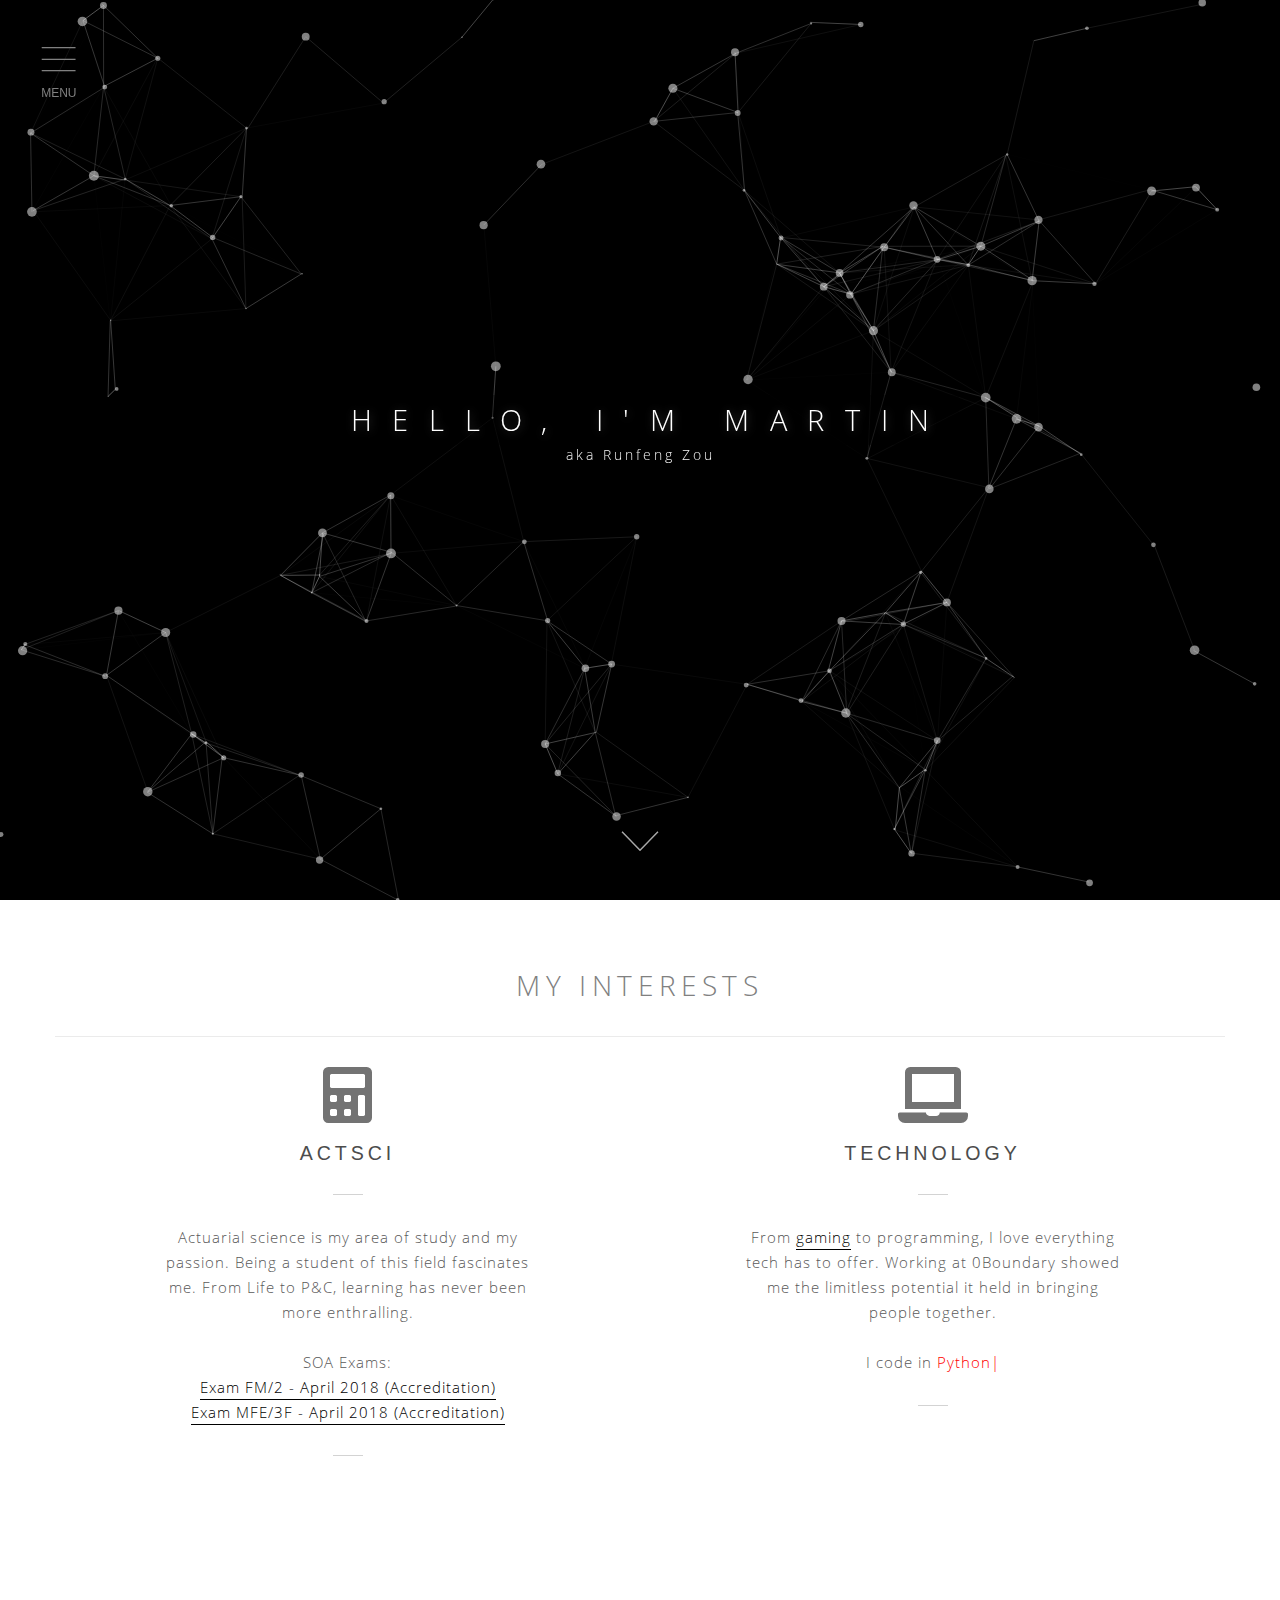
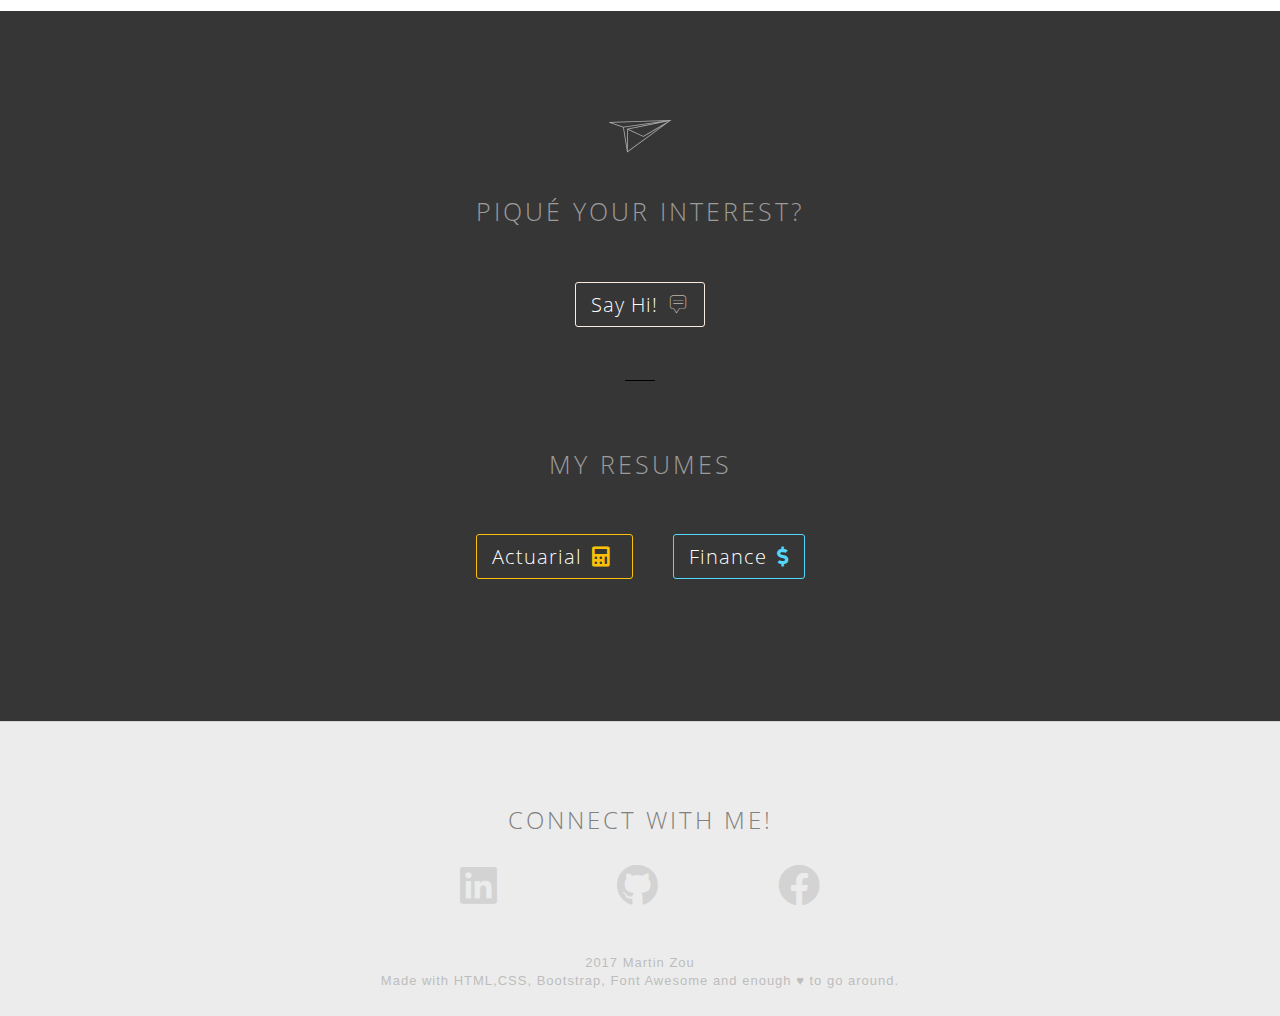
==== index.html @ fcfbfa36 "removed audio" ====
<!DOCTYPE html>
<html lang="en" class=" js rgba backgroundsize cssanimations cssgradients csstransforms fontface">
  <!--<![endif]-->
  <head>
    <meta http-equiv="Content-Type" content="text/html; charset=UTF-8">
    <title>Martin Zou</title>

    <meta charset="utf-8">
    <meta http-equiv="X-UA-Compatible" content="IE=edge">
    <meta name="viewport" content="width=device-width, initial-scale=1">
    <meta name="description" content="Welcome to Martin Zou's portfolio website. I'm a Math/Business student with a passion for ActSci and UX deisgn">
    <meta name="keywords" content="rfzou, martin, zou, run, feng, runfeng, martin zou,actuary,accounting,finance,actuarial,student">

    <link rel="apple-touch-icon" sizes="76x76" href="apple-touch-icon.png">
    <link rel="icon" type="image/png" sizes="32x32" href="favicon-32x32.png">
    <link rel="icon" type="image/png" sizes="16x16" href="favicon-16x16.png">
    <link rel="manifest" href="site.webmanifest">
    <link rel="mask-icon" href="safari-pinned-tab.svg" color="#5bbad5">
    <meta name="msapplication-TileColor" content="#da532c">
    <meta name="theme-color" content="#ffffff">


    <link href="https://use.fontawesome.com/releases/v5.0.8/css/all.css" rel="stylesheet">
    <link rel="stylesheet" href="./css/bootstrap.min.css">
    <link rel="stylesheet" href="./css/animate.min.css">
    <link rel="stylesheet" href="css/main.min.css">
    <link rel="stylesheet" href="css/home.css">
    <link rel="stylesheet" href="css/overrides.css">
    <link rel="stylesheet" href="css/nojs.css">

    <script src="./js/jquery.min.js"></script>
    <script src="./js/viewportchecker.js"></script>
    <script src="./js/typed.min.js"></script>
    <script src="./js/pushy.min.js"></script>
    <script src="./js/modernizr.js"></script>
    <script src="./js/main.js"></script>
    <script src="./js/particles.js"></script>

</head><style>

canvas {
  display: block;
  vertical-align: bottom;
}

.logos1 {
  max-width:20%;
  max-height:95px;
  width: auto;
  height: auto;
  padding-right: 5%;
}

.logos2 {
  max-width:23%;
  max-height:75px;
  width: auto;
  height: auto;
    padding-right: 5%;
}
.logos3{
  max-width:20%;
  max-height:50px;
  width: auto;
  height: auto;
    padding-right: 5%;
}
.logos4 {
  max-width:20%;
  width: auto;
  height: auto;
  padding-right: 5%;
}
.logos5 {
  max-width:12%;
  width: auto;
  height: auto;
}
.logos6 {
  max-width:16%;
  width: auto;
  height: auto;
}

#particles-js {
  position: absolute;
  width: 100%;
  height: 100%;
  background-color: black;
  background-image: url("");
  background-repeat: no-repeat;
  background-size: cover;
  background-position: 50% 50%;
}

    </style>
    <body class="">
    <div id="particles-js"></div>
    <section class="navigation">
        <a id="navicon" class="animated fadeInLeft closed menu-btn"></a>

        <div id="" class="nav pushy pushy-left">
            <ul>
                <li>
                    <a class="introduction" href="#">
                        <i class="fa fa-angle-up"></i>Home
                    </a>
                </li>

                <li>
                    <a class="interests" href="#">
                        <i class="fa fa-user"></i>About me
                    </a>
                </li>

                <li>
                    <a class="contact" href="#">
                        <i class="fa fa-paper-plane"></i>Contact
                    </a>
                </li>
            </ul>
            </ul>
        </div>
    </section>

<div class="site-overlay"></div>


  <section id="introduction" class="bw">


  <div class="brand">

    <h1 class="animated fadeInUp">Hello, I'm Martin </h1>
    <h2spec class="animated fadeInUp" text-transform="lowercase">aka Runfeng Zou </h2spec>
  </div>

  <div class="chevron animated fadeInUp">
    <i class="flaticon-bottom4 down"></i>
  </div>
</section>


<section id="interests">
  <div class="container">

    <h1 class="tabloid">My Interests</h1>

    <div class="row">
      <div class="column col-md-6 concealed visible animated fadeInUp">
        <div class="flaticon">
          <i class="fas fa-calculator"></i>
        </div>

        <h3>ActSci</h3>

        <div class="dash"></div>

        <p>
            Actuarial science is my area of study and my passion. Being a student of this field fascinates me. From Life to P&C, learning has never been more enthralling. <br/><br/>
            SOA Exams: <br/>
            <a href="https://uwaterloo.ca/statistics-and-actuarial-science/current-undergraduate-students/canadian-institute-actuaries-cia-accreditation" target="_blank">Exam FM/2 - April 2018 (Accreditation)</a> <br/>
            <a href="https://uwaterloo.ca/statistics-and-actuarial-science/current-undergraduate-students/canadian-institute-actuaries-cia-accreditation" target="_blank">Exam MFE/3F - April 2018 (Accreditation)</a>
        </p>

        <div class="dash"></div>
      </div>


      <div class="column col-md-6 concealed visible animated fadeInUp">
        <div class="flaticon">
          <i class="fas fa-laptop"></i>
        </div>

        <h3>Technology</h3>

        <div class="dash"></div>

        <p>
            From <a href="http://na.op.gg/summoner/userName=lande" target="_blank">gaming</a> to programming, I love everything tech has to offer. Working at 0Boundary showed me the limitless potential it held in bringing people together.<br/><br/>
            I code in <font color="red"><span class="element"></span></font>
        </p>

        <div class="dash"></div>
      </div>
    </div>

  </div>
</section>


<section id="contact">
  <div class="container">
    <div class="paperplane concealed visible bounceInDown"><i class="flaticon-paper41"></i></div>

    <h1>Piqué your interest<div>?</div></h1>
    <p></p>

    <a class="contact" style="color: white; border: 1px solid #F9EBE0" href="mailto:martinrfzou@gmail.com">
      Say Hi!<i class="flaticon-speech39" style="color:#F9EBE0"></i>
    </a>
  </div>
  <br><br>
       <div class="dash animated fadeIn"></div>
       <br><br>
     <div>

          <h1>My Resumes</h1>
          <p></p>
            <a class="contact" style="color: white; border: 1px solid #FFC107" href="./resumes/ResumeA%20-%20Martin%20Zou.pdf"  target="_blank">
              Actuarial<i class="fas fa-calculator" style="color:#FFC107" aria-hidden="true"></i>
            </a>

            <a class="custom"> </a>

            <a class="contact" style="color: white; border: 1px solid #53D8FB" href="./resumes/ResumeF%20-%20Martin%20Zou.pdf"  target="_blank">
              Finance<i class="fas fa-dollar-sign" style="color:#53D8FB" aria-hidden="true"></i>
            </a>



  </div>
</section>

  <section id="footer">
  <div class="container">
    <h3>Connect With Me!</h3>

    <ul>
<!--       <li class="email">
        <a href="http://google.com/+">
          <i class="fa fa-google-plus"></i>
          <p >
              G+
          </p>
        </a>
      </li> -->
      <li class="linkedin">
        <a href="https://www.linkedin.com/in/rfzou/"  target="_blank">
          <i class="fab fa-linkedin"></i>
          <p>Linkedin</p>
        </a>
      </li>

      <li class="github">
        <a href="https://github.com/rfzou"  target="_blank">
          <i class="fab fa-github"></i>
          <p>GitHub</p>
        </a>
      </li>


      <li class="facebook">
        <a href="https://www.facebook.com/rfzou1"  target="_blank">
          <i class="fab fa-facebook"></i>
          <p>Facebook</p>
        </a>
      </li>
    </ul>

    <div class="license">
      2017  Martin Zou
        <br/>
      Made with HTML,CSS, Bootstrap, Font Awesome and enough &hearts; to go around.
    </div>


  </div>
</section>
    <script>
	  $(function(){
	      $(".element").typed({
	        strings: ["Python", "Javascript", "R", "VBA", "HTML5/CSS3", "Lisp"],
	        typeSpeed: 0,
    		// time before typing starts
			startDelay: 2,
			// backspacing speed
			backSpeed: 0,
			// time before backspacing
			backDelay: 1500,
			// loop
			loop: true,
			// false = infinite
			loopCount: false,
			// show cursor
			showCursor: true,
			// character for cursor
			cursorChar: "|",

	      });
	  });
    </script>


<script type="text/javascript">
  /* ---- particles.js config ---- */

  particlesJS('particles-js',

      {
          "particles": {
              "number": {
                  "value": 80,
                  "density": {
                      "enable": true,
                      "value_area": 800
                  }
              },
              "color": {
                  "value": "#ffffff"
              },
              "shape": {
                  "type": "circle",
                  "stroke": {
                      "width": 0,
                      "color": "#000000"
                  },
                  "polygon": {
                      "nb_sides": 5
                  },
                  "image": {
                      "src": "img/github.svg",
                      "width": 100,
                      "height": 100
                  }
              },
              "opacity": {
                  "value": 0.5,
                  "random": false,
                  "anim": {
                      "enable": false,
                      "speed": 1,
                      "opacity_min": 0.1,
                      "sync": false
                  }
              },
              "size": {
                  "value": 5,
                  "random": true,
                  "anim": {
                      "enable": false,
                      "speed": 40,
                      "size_min": 0.1,
                      "sync": false
                  }
              },
              "line_linked": {
                  "enable": true,
                  "distance": 150,
                  "color": "#ffffff",
                  "opacity": 0.4,
                  "width": 1
              },
              "move": {
                  "enable": true,
                  "speed": 6,
                  "direction": "none",
                  "random": false,
                  "straight": false,
                  "out_mode": "out",
                  "attract": {
                      "enable": false,
                      "rotateX": 600,
                      "rotateY": 1200
                  }
              }
          },
          "interactivity": {
              "detect_on": "canvas",
              "events": {
                  "onhover": {
                      "enable": false,
                      "mode": "repulse"
                  },
                  "onclick": {
                      "enable": true,
                      "mode": "push"
                  },
                  "resize": true
              },
              "modes": {
                  "grab": {
                      "distance": 400,
                      "line_linked": {
                          "opacity": 1
                      }
                  },
                  "bubble": {
                      "distance": 400,
                      "size": 40,
                      "duration": 2,
                      "opacity": 8,
                      "speed": 3
                  },
                  "repulse": {
                      "distance": 200
                  },
                  "push": {
                      "particles_nb": 4
                  },
                  "remove": {
                      "particles_nb": 2
                  }
              }
          },
          "retina_detect": true,
          "config_demo": {
              "hide_card": false,
              "background_color": "#b61924",
              "background_image": "",
              "background_position": "50% 50%",
              "background_repeat": "no-repeat",
              "background_size": "cover"
          }
      }

  );
</script>

</body>

</html>
---- css/main.min.css ----
* {
    margin: 0;
    padding: 0
}

::-moz-selection {
    color: #000;
    background: #d3d3d3
}

::selection {
    color: #000;
    background: #d3d3d3
}

body,html {
    height: 100%
}

body,h1,h2,h3,h4,h5,h6,h2spec,section {
    font-family: 'Open Sans',Arial,Helvetica Neue,sans-serif
}

a {
    -webkit-transition: all .3s ease-in-out;
    transition: all .3s ease-in-out
}

a:focus,a:hover {
    text-decoration: none
}

h1,h2,h3,h4,h5,h6 {
    font-style: normal;
    text-transform: uppercase;
    letter-spacing: 3px;
    font-weight: 300
}

h2spec{
    font-style: normal;
    letter-spacing: 3px;
    font-weight: 300;
    color: #f5f5f5;
}

code {
    background: #f5f5f5;
    color: #000;
    text-transform: none
}

#footer {
    padding: 65px 0 150px;
    background: #f5f5f5;
    border-top: 1px solid #d3d3d3;
    text-align: center;
    font-weight: 300
}

#footer h3 {
    margin-bottom: 30px;
    color: gray
}

#footer ul {
    list-style: none;
    display: table;
    margin: 0 auto
}

#footer ul li {
    display: inline-block;
    min-width: 50px;
    min-height: 75px;
    margin: 0 30px;
    padding: 0 30px;
    position: relative
}

#footer ul li a {
    color: #d3d3d3
}

#footer ul li a i {
    font-size: 2.6em
}

#footer ul li a p {
    position: absolute;
    font-weight: 400;
    letter-spacing: 1px;
    display: none;
    left: 0;
    right: 0;
    margin: auto;
    margin-top: 10px;
    color: inherit
}

#footer ul .email:hover a {
    color: red
}

#footer ul .github:hover a {
    color: #000000
}

#footer ul .twitter:hover a {
    color: #32CCFE
}

#footer ul .facebook:hover a {
    color: #3b5998
}

#footer ul .linkedin:hover a {
    color: #0976b4
}

#footer .dash {
    background-color: #ccc
}

#footer .license {
    font-family: Georgia,sans-serif;
    color: #d3d3d3;
    letter-spacing: 1px;
    font-size: 13px;
    margin-top: 15px
}

#footer .license a {
    color: inherit;
    padding-bottom: 3px;
    border-bottom: 1px dotted #d3d3d3
}

#footer .license a:hover {
    border-bottom: 1px solid #d3d3d3
}

mark {
    letter-spacing: 1px;
    padding: .5em
}

pre {
    font-size: 18px;
    padding: 1.5em 1em;
    border-radius: 0;
    border: none;
    border: 1px solid #ccc;
    border-left: 6px solid #ccc;
    background: shade(white,2%)
}

.highlight {
    margin-bottom: 30px;
    position: relative;
    background-color: #fdf6e3;
    color: #586e75
}

.highlight .c,.highlight .lineno {
    color: #93a1a1
}

.highlight .err,.highlight .g {
    color: #586e75
}

.highlight .k {
    color: #859900
}

.highlight .l,.highlight .n {
    color: #586e75
}

.highlight .o {
    color: #859900
}

.highlight .x {
    color: #cb4b16
}

.highlight .p {
    color: #586e75
}

.highlight .cm {
    color: #93a1a1
}

.highlight .cp {
    color: #859900
}

.highlight .c1 {
    color: #93a1a1
}

.highlight .cs {
    color: #859900
}

.highlight .gd {
    color: #2aa198
}

.highlight .ge {
    color: #586e75;
    font-style: italic
}

.highlight .gr {
    color: #dc322f
}

.highlight .gh {
    color: #cb4b16
}

.highlight .gi {
    color: #859900
}

.highlight .go,.highlight .gp {
    color: #586e75
}

.highlight .gs {
    color: #586e75;
    font-weight: 700
}

.highlight .gu {
    color: #cb4b16
}

.highlight .gt {
    color: #586e75
}

.highlight .kc {
    color: #cb4b16
}

.highlight .kd {
    color: #268bd2
}

.highlight .kn,.highlight .kp {
    color: #859900
}

.highlight .kr {
    color: #268bd2
}

.highlight .kt {
    color: #dc322f
}

.highlight .ld {
    color: #586e75
}

.highlight .m,.highlight .s {
    color: #2aa198
}

.highlight .na {
    color: #586e75
}

.highlight .nb {
    color: #B58900
}

.highlight .nc {
    color: #268bd2
}

.highlight .no {
    color: #cb4b16
}

.highlight .nd {
    color: #268bd2
}

.highlight .ne,.highlight .ni {
    color: #cb4b16
}

.highlight .nf {
    color: #268bd2
}

.highlight .nl,.highlight .nn,.highlight .nx,.highlight .py {
    color: #586e75
}

.highlight .nt,.highlight .nv {
    color: #268bd2
}

.highlight .ow {
    color: #859900
}

.highlight .w {
    color: #586e75
}

.highlight .mf,.highlight .mh,.highlight .mi,.highlight .mo {
    color: #2aa198
}

.highlight .sb {
    color: #93a1a1
}

.highlight .sc {
    color: #2aa198
}

.highlight .sd {
    color: #586e75
}

.highlight .s2 {
    color: #2aa198
}

.highlight .se {
    color: #cb4b16
}

.highlight .sh {
    color: #586e75
}

.highlight .si,.highlight .sx {
    color: #2aa198
}

.highlight .sr {
    color: #dc322f
}

.highlight .s1,.highlight .ss {
    color: #2aa198
}

.highlight .bp,.highlight .vc,.highlight .vg,.highlight .vi {
    color: #268bd2
}

.highlight .il {
    color: #2aa198
}

.sink {
    display: inline-block;
    -webkit-transition-duration: .3s;
    transition-duration: .3s;
    -webkit-transition-property: transform;
    transition-property: transform;
    -webkit-transform: translateZ(0);
    transform: translateZ(0);
    box-shadow: 0 0 1px transparent
}

.sink:active,.sink:focus,.sink:hover {
    -webkit-transform: translateY(5px);
    transform: translateY(5px)
}

.padded {
    padding-left: 15%;
    padding-right: 15%;
    padding-top: 1%
}

a {
    text-decoration-line: none
}
---- css/home.css ----
@import url("../css/google-fonts.css");
.tabloid, .dash, .dots, .brand h1, .brand h2, #introduction .chevron, #about h1, #interests p, #contact p, #contact .paperplane, #quote .author, #footer ul { display: table; margin: 0 auto; }

.center { text-align: center; }

.transition { -webkit-transition: all .3s ease-in-out; transition: all .3s ease-in-out; }

.visible { visibility: visible !important; }

.concealed { visibility: hidden; }

.underlined { padding-bottom: 1px; border-bottom-width: 1.5px; border-bottom-style: solid; }

.heart { margin: 0 5px; display: inline-block; font-family: FontAwesome; -webkit-font-smoothing: antialiased; -moz-osx-font-smoothing: grayscale; }
.heart:before { content: "\f004"; }

.dash { height: 1px; width: 30px; background: black; margin: 20px auto; }

.dots { margin: 20px auto 30px; }
.dots i { margin-right: 10px; font-size: 0.7em; color: #e8e8e8; }
.dots:last-child { margin-right: 0; }

@font-face { font-family: "Flaticon"; src: url("flaticon.eot"); src: url("flaticon.eot#iefix") format("embedded-opentype"), url("flaticon.woff") format("woff"), url("flaticon.ttf") format("truetype"), url("flaticon.svg") format("svg"); font-weight: normal; font-style: normal; }
[class^="flaticon-"]:before, [class*=" flaticon-"]:before, [class^="flaticon-"]:after, [class*=" flaticon-"]:after { font-family: Flaticon; font-style: normal; }

.flaticon-201:before { content: "\e000"; }

.flaticon-2424:before { content: "\e001"; }

.flaticon-add62:before { content: "\e002"; }

.flaticon-add63:before { content: "\e003"; }

.flaticon-add64:before { content: "\e004"; }

.flaticon-address16:before { content: "\e005"; }

.flaticon-aim2:before { content: "\e006"; }

.flaticon-alarm17:before { content: "\e007"; }

.flaticon-align10:before { content: "\e008"; }

.flaticon-align13:before { content: "\e009"; }

.flaticon-amex1:before { content: "\e00a"; }

.flaticon-anchor13:before { content: "\e00b"; }

.flaticon-anchor14:before { content: "\e00c"; }

.flaticon-arrow392:before { content: "\e00d"; }

.flaticon-arrow393:before { content: "\e00e"; }

.flaticon-arrow394:before { content: "\e00f"; }

.flaticon-arrow395:before { content: "\e010"; }

.flaticon-arrow396:before { content: "\e011"; }

.flaticon-arrow397:before { content: "\e012"; }

.flaticon-arrow398:before { content: "\e013"; }

.flaticon-arrow399:before { content: "\e014"; }

.flaticon-arrow400:before { content: "\e015"; }

.flaticon-arrow401:before { content: "\e016"; }

.flaticon-arrow402:before { content: "\e017"; }

.flaticon-arrow403:before { content: "\e018"; }

.flaticon-arrow404:before { content: "\e019"; }

.flaticon-arrow405:before { content: "\e01a"; }

.flaticon-arrow406:before { content: "\e01b"; }

.flaticon-arrow407:before { content: "\e01c"; }

.flaticon-arrow408:before { content: "\e01d"; }

.flaticon-arrow409:before { content: "\e01e"; }

.flaticon-arrow410:before { content: "\e01f"; }

.flaticon-arrow411:before { content: "\e020"; }

.flaticon-arrow412:before { content: "\e021"; }

.flaticon-arrow413:before { content: "\e022"; }

.flaticon-arrow414:before { content: "\e023"; }

.flaticon-arrow415:before { content: "\e024"; }

.flaticon-arrow416:before { content: "\e025"; }

.flaticon-arrow417:before { content: "\e026"; }

.flaticon-arrow418:before { content: "\e027"; }

.flaticon-arrow419:before { content: "\e028"; }

.flaticon-arrow420:before { content: "\e029"; }

.flaticon-arrow421:before { content: "\e02a"; }

.flaticon-arrow422:before { content: "\e02b"; }

.flaticon-arrow423:before { content: "\e02c"; }

.flaticon-arrow424:before { content: "\e02d"; }

.flaticon-arrow425:before { content: "\e02e"; }

.flaticon-arrow426:before { content: "\e02f"; }

.flaticon-arrow427:before { content: "\e030"; }

.flaticon-arrow428:before { content: "\e031"; }

.flaticon-arrow429:before { content: "\e032"; }

.flaticon-arrow430:before { content: "\e033"; }

.flaticon-arrow431:before { content: "\e034"; }

.flaticon-arrow432:before { content: "\e035"; }

.flaticon-arrow433:before { content: "\e036"; }

.flaticon-arrows51:before { content: "\e037"; }

.flaticon-arrows52:before { content: "\e038"; }

.flaticon-arrows53:before { content: "\e039"; }

.flaticon-arrows54:before { content: "\e03a"; }

.flaticon-arrows55:before { content: "\e03b"; }

.flaticon-arrows56:before { content: "\e03c"; }

.flaticon-attachment7:before { content: "\e03d"; }

.flaticon-automated2:before { content: "\e03e"; }

.flaticon-backward1:before { content: "\e03f"; }

.flaticon-bars6:before { content: "\e040"; }

.flaticon-basket9:before { content: "\e041"; }

.flaticon-battery69:before { content: "\e042"; }

.flaticon-battery70:before { content: "\e043"; }

.flaticon-battery71:before { content: "\e044"; }

.flaticon-battery72:before { content: "\e045"; }

.flaticon-bell6:before { content: "\e046"; }

.flaticon-black179:before { content: "\e047"; }

.flaticon-black180:before { content: "\e048"; }

.flaticon-black181:before { content: "\e049"; }

.flaticon-bluetooth8:before { content: "\e04a"; }

.flaticon-book82:before { content: "\e04b"; }

.flaticon-bottom4:before { content: "\e04c"; }

.flaticon-box33:before { content: "\e04d"; }

.flaticon-box34:before { content: "\e04e"; }

.flaticon-brain1:before { content: "\e04f"; }

.flaticon-briefcase9:before { content: "\e050"; }

.flaticon-bulb11:before { content: "\e051"; }

.flaticon-bullet3:before { content: "\e052"; }

.flaticon-bullet4:before { content: "\e053"; }

.flaticon-buy4:before { content: "\e054"; }

.flaticon-calendar47:before { content: "\e055"; }

.flaticon-calendar48:before { content: "\e056"; }

.flaticon-calendar49:before { content: "\e057"; }

.flaticon-call10:before { content: "\e058"; }

.flaticon-call11:before { content: "\e059"; }

.flaticon-call12:before { content: "\e05a"; }

.flaticon-call13:before { content: "\e05b"; }

.flaticon-camcorder2:before { content: "\e05c"; }

.flaticon-camcorder3:before { content: "\e05d"; }

.flaticon-camera39:before { content: "\e05e"; }

.flaticon-camera40:before { content: "\e05f"; }

.flaticon-camera41:before { content: "\e060"; }

.flaticon-camera42:before { content: "\e061"; }

.flaticon-cancel9:before { content: "\e062"; }

.flaticon-caution2:before { content: "\e063"; }

.flaticon-cello1:before { content: "\e064"; }

.flaticon-cent2:before { content: "\e065"; }

.flaticon-center3:before { content: "\e066"; }

.flaticon-cents1:before { content: "\e067"; }

.flaticon-certificate5:before { content: "\e068"; }

.flaticon-charging4:before { content: "\e069"; }

.flaticon-chat25:before { content: "\e06a"; }

.flaticon-chat26:before { content: "\e06b"; }

.flaticon-check25:before { content: "\e06c"; }

.flaticon-chronometer9:before { content: "\e06d"; }

.flaticon-cigarette3:before { content: "\e06e"; }

.flaticon-clapper2:before { content: "\e06f"; }

.flaticon-cloud79:before { content: "\e070"; }

.flaticon-cloud80:before { content: "\e071"; }

.flaticon-cloud81:before { content: "\e072"; }

.flaticon-cloud82:before { content: "\e073"; }

.flaticon-code7:before { content: "\e074"; }

.flaticon-code8:before { content: "\e075"; }

.flaticon-codings1:before { content: "\e076"; }

.flaticon-columns1:before { content: "\e077"; }

.flaticon-compact5:before { content: "\e078"; }

.flaticon-computer43:before { content: "\e079"; }

.flaticon-connecting7:before { content: "\e07a"; }

.flaticon-converging1:before { content: "\e07b"; }

.flaticon-correct7:before { content: "\e07c"; }

.flaticon-credit20:before { content: "\e07d"; }

.flaticon-credit21:before { content: "\e07e"; }

.flaticon-crop1:before { content: "\e07f"; }

.flaticon-cross37:before { content: "\e080"; }

.flaticon-curved6:before { content: "\e081"; }

.flaticon-delivery6:before { content: "\e082"; }

.flaticon-diagonal1:before { content: "\e083"; }

.flaticon-digital9:before { content: "\e084"; }

.flaticon-document55:before { content: "\e085"; }

.flaticon-document56:before { content: "\e086"; }

.flaticon-dollar76:before { content: "\e087"; }

.flaticon-dollar77:before { content: "\e088"; }

.flaticon-dollar78:before { content: "\e089"; }

.flaticon-dollars17:before { content: "\e08a"; }

.flaticon-download57:before { content: "\e08b"; }

.flaticon-drums1:before { content: "\e08c"; }

.flaticon-empty19:before { content: "\e08d"; }

.flaticon-equalizer2:before { content: "\e08e"; }

.flaticon-eye44:before { content: "\e08f"; }

.flaticon-eye45:before { content: "\e090"; }

.flaticon-female32:before { content: "\e091"; }

.flaticon-film21:before { content: "\e092"; }

.flaticon-film22:before { content: "\e093"; }

.flaticon-flag25:before { content: "\e094"; }

.flaticon-flashlight5:before { content: "\e095"; }

.flaticon-floppy9:before { content: "\e096"; }

.flaticon-flower17:before { content: "\e097"; }

.flaticon-folder59:before { content: "\e098"; }

.flaticon-folder60:before { content: "\e099"; }

.flaticon-forward5:before { content: "\e09a"; }

.flaticon-frame10:before { content: "\e09b"; }

.flaticon-frame11:before { content: "\e09c"; }

.flaticon-frame12:before { content: "\e09d"; }

.flaticon-full19:before { content: "\e09e"; }

.flaticon-funnel5:before { content: "\e09f"; }

.flaticon-globe14:before { content: "\e0a0"; }

.flaticon-graduates1:before { content: "\e0a1"; }

.flaticon-grocery9:before { content: "\e0a2"; }

.flaticon-harp1:before { content: "\e0a3"; }

.flaticon-headphone2:before { content: "\e0a4"; }

.flaticon-headset3:before { content: "\e0a5"; }

.flaticon-heart64:before { content: "\e0a6"; }

.flaticon-help10:before { content: "\e0a7"; }

.flaticon-hierarchy4:before { content: "\e0a8"; }

.flaticon-high13:before { content: "\e0a9"; }

.flaticon-home60:before { content: "\e0aa"; }

.flaticon-id1:before { content: "\e0ab"; }

.flaticon-incoming3:before { content: "\e0ac"; }

.flaticon-incoming4:before { content: "\e0ad"; }

.flaticon-information32:before { content: "\e0ae"; }

.flaticon-ios16:before { content: "\e0af"; }

.flaticon-jcb2:before { content: "\e0b0"; }

.flaticon-joystick4:before { content: "\e0b1"; }

.flaticon-justify6:before { content: "\e0b2"; }

.flaticon-keyboard11:before { content: "\e0b3"; }

.flaticon-laptop15:before { content: "\e0b4"; }

.flaticon-layers4:before { content: "\e0b5"; }

.flaticon-left27:before { content: "\e0b6"; }

.flaticon-left28:before { content: "\e0b7"; }

.flaticon-lens3:before { content: "\e0b8"; }

.flaticon-lens4:before { content: "\e0b9"; }

.flaticon-lens5:before { content: "\e0ba"; }

.flaticon-list26:before { content: "\e0bb"; }

.flaticon-lock22:before { content: "\e0bc"; }

.flaticon-lock23:before { content: "\e0bd"; }

.flaticon-loud3:before { content: "\e0be"; }

.flaticon-loudness1:before { content: "\e0bf"; }

.flaticon-low16:before { content: "\e0c0"; }

.flaticon-magnifying27:before { content: "\e0c1"; }

.flaticon-mail21:before { content: "\e0c2"; }

.flaticon-mailbox10:before { content: "\e0c3"; }

.flaticon-mailbox9:before { content: "\e0c4"; }

.flaticon-male39:before { content: "\e0c5"; }

.flaticon-master2:before { content: "\e0c6"; }

.flaticon-measuring3:before { content: "\e0c7"; }

.flaticon-medium3:before { content: "\e0c8"; }

.flaticon-menu18:before { content: "\e0c9"; }

.flaticon-menu19:before { content: "\e0ca"; }

.flaticon-mic7:before { content: "\e0cb"; }

.flaticon-mic8:before { content: "\e0cc"; }

.flaticon-mic9:before { content: "\e0cd"; }

.flaticon-microphone25:before { content: "\e0ce"; }

.flaticon-minus16:before { content: "\e0cf"; }

.flaticon-monitor24:before { content: "\e0d0"; }

.flaticon-mouse18:before { content: "\e0d1"; }

.flaticon-mouse19:before { content: "\e0d2"; }

.flaticon-move13:before { content: "\e0d3"; }

.flaticon-music58:before { content: "\e0d4"; }

.flaticon-music59:before { content: "\e0d5"; }

.flaticon-music60:before { content: "\e0d6"; }

.flaticon-mute6:before { content: "\e0d7"; }

.flaticon-newspaper7:before { content: "\e0d8"; }

.flaticon-next8:before { content: "\e0d9"; }

.flaticon-no15:before { content: "\e0da"; }

.flaticon-not8:before { content: "\e0db"; }

.flaticon-oboe1:before { content: "\e0dc"; }

.flaticon-offer1:before { content: "\e0dd"; }

.flaticon-open79:before { content: "\e0de"; }

.flaticon-open80:before { content: "\e0df"; }

.flaticon-outcoming1:before { content: "\e0e0"; }

.flaticon-outgoing3:before { content: "\e0e1"; }

.flaticon-padlock17:before { content: "\e0e2"; }

.flaticon-paper41:before { content: "\e0e3"; }

.flaticon-pause11:before { content: "\e0e4"; }

.flaticon-photo31:before { content: "\e0e5"; }

.flaticon-photo32:before { content: "\e0e6"; }

.flaticon-picture9:before { content: "\e0e7"; }

.flaticon-pictures1:before { content: "\e0e8"; }

.flaticon-piggy6:before { content: "\e0e9"; }

.flaticon-play33:before { content: "\e0ea"; }

.flaticon-play34:before { content: "\e0eb"; }

.flaticon-plugin1:before { content: "\e0ec"; }

.flaticon-plus23:before { content: "\e0ed"; }

.flaticon-portfolio7:before { content: "\e0ee"; }

.flaticon-previous5:before { content: "\e0ef"; }

.flaticon-printer37:before { content: "\e0f0"; }

.flaticon-purse1:before { content: "\e0f1"; }

.flaticon-radio17:before { content: "\e0f2"; }

.flaticon-rectangular22:before { content: "\e0f3"; }

.flaticon-right24:before { content: "\e0f4"; }

.flaticon-right25:before { content: "\e0f5"; }

.flaticon-ring8:before { content: "\e0f6"; }

.flaticon-round27:before { content: "\e0f7"; }

.flaticon-rows1:before { content: "\e0f8"; }

.flaticon-ruler9:before { content: "\e0f9"; }

.flaticon-saxophone2:before { content: "\e0fa"; }

.flaticon-scale6:before { content: "\e0fb"; }

.flaticon-scale7:before { content: "\e0fc"; }

.flaticon-scale8:before { content: "\e0fd"; }

.flaticon-scaling1:before { content: "\e0fe"; }

.flaticon-scissors13:before { content: "\e0ff"; }

.flaticon-settings20:before { content: "\e100"; }

.flaticon-shopping56:before { content: "\e101"; }

.flaticon-shopping57:before { content: "\e102"; }

.flaticon-shopping58:before { content: "\e103"; }

.flaticon-shopping59:before { content: "\e104"; }

.flaticon-shopping60:before { content: "\e105"; }

.flaticon-shutdown1:before { content: "\e106"; }

.flaticon-silent1:before { content: "\e107"; }

.flaticon-skype7:before { content: "\e108"; }

.flaticon-slanting1:before { content: "\e109"; }

.flaticon-small135:before { content: "\e10a"; }

.flaticon-smart1:before { content: "\e10b"; }

.flaticon-spanner3:before { content: "\e10c"; }

.flaticon-speaker30:before { content: "\e10d"; }

.flaticon-speaker31:before { content: "\e10e"; }

.flaticon-special1:before { content: "\e10f"; }

.flaticon-speech38:before { content: "\e110"; }

.flaticon-speech39:before { content: "\e111"; }

.flaticon-speech40:before { content: "\e112"; }

.flaticon-speech41:before { content: "\e113"; }

.flaticon-speech42:before { content: "\e114"; }

.flaticon-speech43:before { content: "\e115"; }

.flaticon-speech44:before { content: "\e116"; }

.flaticon-square48:before { content: "\e117"; }

.flaticon-stack8:before { content: "\e118"; }

.flaticon-star51:before { content: "\e119"; }

.flaticon-storage11:before { content: "\e11a"; }

.flaticon-store2:before { content: "\e11b"; }

.flaticon-subtract1:before { content: "\e11c"; }

.flaticon-synchronise1:before { content: "\e11d"; }

.flaticon-tab2:before { content: "\e11e"; }

.flaticon-table17:before { content: "\e11f"; }

.flaticon-tablet39:before { content: "\e120"; }

.flaticon-tablet40:before { content: "\e121"; }

.flaticon-tablet41:before { content: "\e122"; }

.flaticon-tablet42:before { content: "\e123"; }

.flaticon-tag26:before { content: "\e124"; }

.flaticon-tag27:before { content: "\e125"; }

.flaticon-tag28:before { content: "\e126"; }

.flaticon-tag29:before { content: "\e127"; }

.flaticon-thermometer19:before { content: "\e128"; }

.flaticon-thin16:before { content: "\e129"; }

.flaticon-thought4:before { content: "\e12a"; }

.flaticon-three52:before { content: "\e12b"; }

.flaticon-timer18:before { content: "\e12c"; }

.flaticon-treble2:before { content: "\e12d"; }

.flaticon-trombone2:before { content: "\e12e"; }

.flaticon-trumpet3:before { content: "\e12f"; }

.flaticon-trumpet4:before { content: "\e130"; }

.flaticon-two114:before { content: "\e131"; }

.flaticon-umbrella12:before { content: "\e132"; }

.flaticon-upload35:before { content: "\e133"; }

.flaticon-vertical4:before { content: "\e134"; }

.flaticon-video69:before { content: "\e135"; }

.flaticon-violin2:before { content: "\e136"; }

.flaticon-visa2:before { content: "\e137"; }

.flaticon-voice11:before { content: "\e138"; }

.flaticon-volume22:before { content: "\e139"; }

.flaticon-waste2:before { content: "\e13a"; }

.flaticon-web11:before { content: "\e13b"; }

.flaticon-weighing7:before { content: "\e13c"; }

.flaticon-weight4:before { content: "\e13d"; }

.flaticon-wifi26:before { content: "\e13e"; }

.flaticon-window21:before { content: "\e13f"; }

.flaticon-window22:before { content: "\e140"; }

.flaticon-window23:before { content: "\e141"; }

.flaticon-wrong6:before { content: "\e142"; }

.flaticon-zoom22:before { content: "\e143"; }

.flaticon-zoom23:before { content: "\e144"; }

/*! Pushy - v0.9.2 - 2014-9-13
* Pushy is a responsive off-canvas navigation menu using CSS transforms & transitions.
* https://github.com/christophery/pushy/
* by Christopher Yee */
/* Menu Appearance */
.pushy { position: fixed; width: 230px; height: 100%; top: 0; z-index: 9999; background: #262626; color: #7f7f7f; font-size: 0.9em; font-weight: bold; overflow: auto; -webkit-overflow-scrolling: touch; /* enables momentum scrolling in iOS overflow elements */ }
.pushy ul { list-style: none; margin-bottom: 0; margin: 3.4em 0.5em 2.3em 2em; }
.pushy ul li { margin-bottom: 35px; font-size: 14px; font-weight: 400; text-transform: uppercase; letter-spacing: 3px; }
.pushy ul li:last-of-type { margin-bottom: 0; }
.pushy ul li i { margin-right: 17px; font-size: 15px; width: 17px; }
.pushy ul li a { color: inherit; }
.pushy ul li a:hover { color: #cccccc; }
.pushy .dash { background: #333333; }

/* Menu Movement */
.pushy-left { -webkit-transform: translate3d(-230px, 0, 0); -moz-transform: translate3d(-230px, 0, 0); -ms-transform: translate3d(-230px, 0, 0); -o-transform: translate3d(-230px, 0, 0); transform: translate3d(-230px, 0, 0); }

.pushy-open { -webkit-transform: translate3d(0, 0, 0); -moz-transform: translate3d(0, 0, 0); -ms-transform: translate3d(0, 0, 0); -o-transform: translate3d(0, 0, 0); transform: translate3d(0, 0, 0); }

.container-push, .push-push { -webkit-transform: translate3d(230px, 0, 0); -moz-transform: translate3d(230px, 0, 0); -ms-transform: translate3d(230px, 0, 0); -o-transform: translate3d(230px, 0, 0); transform: translate3d(230px, 0, 0); }

/* Menu Transitions */
.pushy, #container, .push { -webkit-transition: -webkit-transform 0.2s cubic-bezier(0.16, 0.68, 0.43, 0.99); -moz-transition: -moz-transform 0.2s cubic-bezier(0.16, 0.68, 0.43, 0.99); -o-transition: -o-transform 0.2s cubic-bezier(0.16, 0.68, 0.43, 0.99); transition: transform 0.2s cubic-bezier(0.16, 0.68, 0.43, 0.99); }

/* Site Overlay */
.site-overlay { display: none; }

.pushy-active .site-overlay { display: block; position: fixed; top: 0; right: 0; bottom: 0; left: 0; z-index: 9998; background-color: rgba(0, 0, 0, 0.5); -webkit-animation: fade 500ms; -moz-animation: fade 500ms; -ms-animation: fade 500ms; -o-animation: fade 500ms; animation: fade 500ms; }

@keyframes fade { 0% { opacity: 0; }
  100% { opacity: 1; } }
@-moz-keyframes fade { 0% { opacity: 0; }
  100% { opacity: 1; } }
@-webkit-keyframes fade { 0% { opacity: 0; }
  100% { opacity: 1; } }
@-ms-keyframes fade { 0% { opacity: 0; }
  100% { opacity: 1; } }
@-o-keyframes fade { 0% { opacity: 0; }
  100% { opacity: 1; } }
/* Example Media Query */
@media screen and (max-width: 768px) { .pushy { font-size: 1.0em; } }
.small-nav { display: none; background: rgba(1, 1, 1, 0.2); width: 100%; z-index: 99999; }
.small-nav ul { list-style: none; display: table; margin: 0 auto; }
.small-nav ul li { display: inline-block; text-transform: uppercase; padding: 10px 8px; font-size: 15px; }
.small-nav ul li a { color: white; }

.navigation #navicon { position: fixed; color: gray; font-size: 2.8em; margin-top: 0.8em; outline: none; z-index: 999; margin-left: 0.5em; }
.navigation #navicon:before { font-family: Flaticon, sans-serif; content: "\e142"; }
.navigation #navicon:after { content: 'CLOSE'; display: block; font-size: 12px; margin-top: -4px; margin-left: 2px; }
.navigation #navicon.closed { margin-left: 1em; }
.navigation #navicon.closed:before { content: "\e0bb"; }
.navigation #navicon.closed:after { content: 'MENU'; display: block; }
.navigation #navicon:hover { color: #666666; cursor: pointer; }

.brand { text-align: center; position: absolute; height: 110px; margin: auto; top: 0; left: 0; bottom: 0; right: 0; z-index: 999; }
.brand h1 { letter-spacing: 0.7em; font-size: 2.1em; text-shadow: 1px 1px 10px #3B3B3B; font-weight: 300; background: rgba(1, 1, 1, 0.34); padding: 0.3em; color: white; padding-left: 1em; animation-delay: 0.7s; -webkit-animation-delay: 0.7s; -moz-animation-delay: 0.7s; -o-animation-delay: 0.7s; ms-animation-delay: 0.7s; }
.brand h2 { opacity: 0.7; animation-delay: 1s; -webkit-animation-delay: 1s; -moz-animation-delay: 1s; -o-animation-delay: 1s; ms-animation-delay: 1s; color: #cccccc; font-size: 1.2em; letter-spacing: 0.4em; margin-top: 1.2em; padding-left: 1em;background: rgba(1, 1, 1, 0.08); }

#introduction { width: 100%; height: 100%; position: relative; background: url("") no-repeat center center scroll; position: relative; -webkit-background-size: cover; -moz-background-size: cover; -o-background-size: cover; background-size: cover; filter: progid:DXImageTransform.Microsoft.AlphaImageLoader(src='../images/mountain.jpg', sizingMethod='scale'); -ms-filter: "progid:DXImageTransform.Microsoft.AlphaImageLoader(src='../images/mountain.jpg', sizingMethod='scale')"; text-align: center; overflow: hidden; }
#introduction { -webkit-filter: grayscale(100%); filter: grayscale(100%); }
#introduction .chevron { position: absolute; bottom: 3%; width: 100%; animation-delay: 2s; -webkit-animation-delay: 2s; -moz-animation-delay: 2s; -o-animation-delay: 2s; ms-animation-delay: 2s; text-align: center; color: #D3D3D3; }
#introduction .chevron div { font-size: 0.9em; text-transform: uppercase; letter-spacing: 3px; }
#introduction .chevron .down { color: #a8a8a8; font-size: 3em; }
#introduction .chevron .down:hover { cursor: pointer; color: whitesmoke; }

#about { padding: 100px 0 140px; font-family: 'Open Sans', sans-serif; background: whitesmoke; }
#about h1 { font-size: 1.9em; color: #7c8184; text-transform: uppercase; letter-spacing: 8px; margin-top: 30px; margin-bottom: 15px; }
#about a { color: black; padding-bottom: 2px; border-bottom: 1px solid black; }
#about a:hover { border-bottom: 1px dashed black; }
#about .dash { animation-duration: 3.5s; -webkit-animation-duration: 3.5s; -moz-animation-duration: 3.5s; -o-animation-duration: 3.5s; ms-animation-duration: 3.5s; background: lightgray; }
#about p { color: #666666; margin: 0 auto; font-size: 1.4em; letter-spacing: 0.04em; line-height: 1.7em; font-weight: 300; }

#interests { padding-top: 70px; padding-bottom: 105px; background: white; position: relative; text-align: center; border-color: white; position: relative; }
#interests h1 { margin-bottom: 35px; font-size: 2em; font-weight: 300; color: gray; letter-spacing: 0.2em; }
#interests .bold { font-weight: 600; }
#interests a { color: black; padding-bottom: 2px; border-bottom: 1px solid black; }
#interests a:hover { border-bottom: 1px dashed #737373; }
#interests i { font-size: 4em; color: #737373; }
#interests .row:last-child { border-top: 1px solid #ebebeb; }
#interests .row .column { padding: 30px; }
#interests .row .column:first-of-type { border-left: none; }
#interests h3 { font-weight: 400; color: #4c4c4c; letter-spacing: 0.2em; font-size: 1.4em; padding-bottom: 10px; }
#interests p { color: #595959; max-width: 380px; padding-top: 10px; padding-bottom: 10px; font-size: 1.1em; letter-spacing: 1px; font-weight: 300; font-size: 15px; line-height: 25px; }
#interests .dash { background: lightgray; }

#work { padding: 50px 0 80px; color: #9c9c9c; background: #363636; }
#work h1 { text-align: center; font-size: 2em; margin: 0 0 35px; }
#work h3 { margin-top: 0; font-size: 1.7em; }
#work h3 a { color: inherit; }
#work h3 a:hover { color: #7c7c7c; }
#work h4 { padding: 25px 15px; margin: 0; }
#work p { font-size: 14px; letter-spacing: 2px; line-height: 1.8em; font-weight: 300; }
#work .dash { display: inline-block; background-color: gray; }
#work .right, #work .left { padding: 0; }
#work .item { padding: 25px; }
#work .item-1 { background: #343434; }
#work .item-2 { background: #3a3a3a; }
#work .item-3 { background: #353535; }
#work .item-4 { background: #3a3a3a; }
#work .item-5 { background: #353535; }
#work .item-6 { background: #353535; }
#work .item-7 { background: #353535; }
#work .right h2 { padding: 20px; margin: 0; font-size: 1.7em; background: #3a3a3a; }
#work .right .bars { padding: 20px; background: #353535; }
#work .bar { width: 100%; font-size: 1.2em; font-weight: 400; text-transform: uppercase; letter-spacing: 2px; text-align: left; margin-bottom: 18px; color: #727272; animation-duration: 1s; -webkit-animation-duration: 1s; -moz-animation-duration: 1s; -o-animation-duration: 1s; ms-animation-duration: 1s; }
#work .bar i { font-size: 0.7em; color: #5e5e5e; margin: 0 7px; }

#contact { padding-top: 75px; padding-bottom: 150px; position: relative; color: #9c9c9c; background: #363636; text-align: center; }
#contact h1 {font-weight: 300; font-size: 1.8em; text-transform: uppercase; letter-spacing: 3px; margin: 10px 0 20px; }
#contact h1 div { display: inline-block; }
#contact p { font-size: 1.5em; font-weight: 300; letter-spacing: 1px; margin: 30px auto 35px; max-width: 500px; }
#contact a.contact { padding: 8px 15px; border: 1px solid lightgray; border-radius: 3px; font-size: 1.4em; font-weight: 300; letter-spacing: 1px; color: #9AE19D; }
#contact a.contact i { margin-left: 10px; font-size: 20px; }
#contact a.contact:hover { color: lightgray; background: gray; border: 1px solid gray; }
#contact .paperplane { color: #a6a6a6; font-size: 5em; }
#contact .custom { padding-left: 20px; padding-right: 20px;}


#quote { color: whitesmoke; text-align: center; padding: 130px 0 150px; background: url(/images/foggy.jpg) no-repeat center center; background: url("/images/mtn.jpg") no-repeat center center scroll; position: relative; -webkit-background-size: cover; -moz-background-size: cover; -o-background-size: cover; background-size: cover; filter: progid:DXImageTransform.Microsoft.AlphaImageLoader(src='/images/foggy.jpg', sizingMethod='scale'); -ms-filter: "progid:DXImageTransform.Microsoft.AlphaImageLoader(src='/images/foggy.jpg', sizingMethod='scale')"; }
#quote .icon { font-size: 4em; }
#quote .container { margin-top: 15px; text-transform: uppercase; font-size: 2em; font-weight: 300; letter-spacing: 4px; max-width: 25em; }
#quote .author { font-family: Georgia, sans-serif; font-size: 1.2em; margin-top: 20px; font-weight: 400; letter-spacing: 2px; padding-top: 20px; border-top: 1px solid #b3b3b3; -ms-filter: "progid:DXImageTransform.Microsoft.Alpha(Opacity=50)"; filter: alpha(opacity=50); -moz-opacity: 0.5; -khtml-opacity: 0.5; opacity: 0.5; }

#footer { padding: 65px 0 25px; background: #ECECEC; text-align: center; font-weight: 300; }
#footer h4 { margin-bottom: 25px; }
#footer ul { list-style: none; }
#footer ul li { display: inline-block; min-width: 50px; min-height: 75px; margin: 0 30px; padding: 0 30px; position: relative; }
#footer ul li a { color: lightgray; }
#footer ul li a i { font-size: 3em; }
#footer ul li a p { position: absolute; font-weight: 400; letter-spacing: 1px; display: none; left: 0; right: 0; margin: auto; margin-top: 10px; color: inherit; }
#footer ul .email:hover a { color: red; }
#footer ul .github:hover a { color: black; }
#footer ul .twitter:hover a { color: #32CCFE; }
#footer ul .codepen:hover a { color: black; }
#footer .dash { background-color: #cccccc; }
#footer .license { font-family: Georgia, sans-serif; color: #bdbdbd; letter-spacing: 1px; font-size: 13px; margin-top: 15px; }
#footer .license a { color: inherit; padding-bottom: 3px; border-bottom: 1px dotted #bdbdbd; }
#footer .license a:hover { border-bottom: 1px solid #bdbdbd; }

.sink, #introduction .chevron .down { display: inline-block; -webkit-transition-duration: 0.3s; transition-duration: 0.3s; -webkit-transition-property: transform; transition-property: transform; -webkit-transform: translateZ(0); transform: translateZ(0); box-shadow: 0 0 1px transparent; }

.sink:hover, #introduction .chevron .down:hover, .sink:focus, #introduction .chevron .down:focus, .sink:active, #introduction .chevron .down:active { -webkit-transform: translateY(5px); transform: translateY(5px); }

#particles-js{
  width: 100%;
  height: 100%;
  background-color: #b61924;
  background-image: url('');
  background-size: cover;
  background-position: 50% 50%;
  background-repeat: no-repeat;
}
---- css/overrides.css ----
.icon-bar { background-color: white; }

.navbar-collapse { box-shadow: none; }

@media only screen and (max-width: 930px) { #interests .row .column { border-left: none; } }
@media only screen and (max-width: 750px) { .brand h1 { letter-spacing: 8px; }
  #top .chevron .down { font-size: 12px; }
  .small-nav { display: block; }
  .navigation { display: none; }
  #about *, #interests *, #work *, #contact *, #quote * { visibility: visible !important; -webkit-animation: none !important; -webkit-animation-name: none !important; -moz-animation: none !important; -o-animation: none !important; -ms-animation: none !important; animation: none !important; }
  #about img { width: 200px; }
  .post p { font-size: 14px; color: black; } }
@media only screen and (max-width: 630px) { .brand h2 { margin-top: 15px; }
  #footer ul li { margin: 0 15px; padding: 0 15px; }
  #footer ul li a i { font-size: 2.3em; }
  #about { padding: 60px 0 80px; }
  #interests { padding-bottom: 20px; }
  #contact { padding: 40px 0 120px; } }
@media only screen and (max-width: 480px) { .brand h2 { margin-top: 10px; }
  #header .navigation ul li { font-size: 12px; }
  #introduction .chevron .down { font-size: 1em; }
  #about br { display: none; }
  #footer .license { font-size: 9px; } }
@media only screen and (max-width: 380px) { .brand h1 { font-size: 1.4em; }
  .brand h2 { font-size: 0.7em; }
  #work h3 { font-size: 1.4em; } }
@-webkit-keyframes pulse_animation {
    0% { -webkit-transform: scale(1); }
    30% { -webkit-transform: scale(1); }
    40% { -webkit-transform: scale(1.45); }
    50% { -webkit-transform: scale(1); }
    60% { -webkit-transform: scale(1); }
    70% { -webkit-transform: scale(1.25); }
    80% { -webkit-transform: scale(1); }
    100% { -webkit-transform: scale(1); }
}
.pulse {
    -webkit-animation-name: 'pulse_animation';
    -webkit-animation-duration: 3000ms;
    -webkit-transform-origin:70% 70%;
    -webkit-animation-iteration-count: infinite;
    -webkit-animation-timing-function: linear;
}
---- css/nojs.css ----
.no-js .nav {
    display: none;
}

.no-js #navicon {
    display: none;
}

.no-js #loading {
    display: none;
}

.no-cssanimations *:not(#introduction) {
    visibility: visible !important;
}

.no-rgba .small-nav {
    background: black;
}

.no-cssgradients #header {
    background-color: #6C64E7;
}

.ie6 .navigation, .ie7 .navigation, .ie8 .navigation, .no-csstransforms .navigation {
    display: none !important;
}
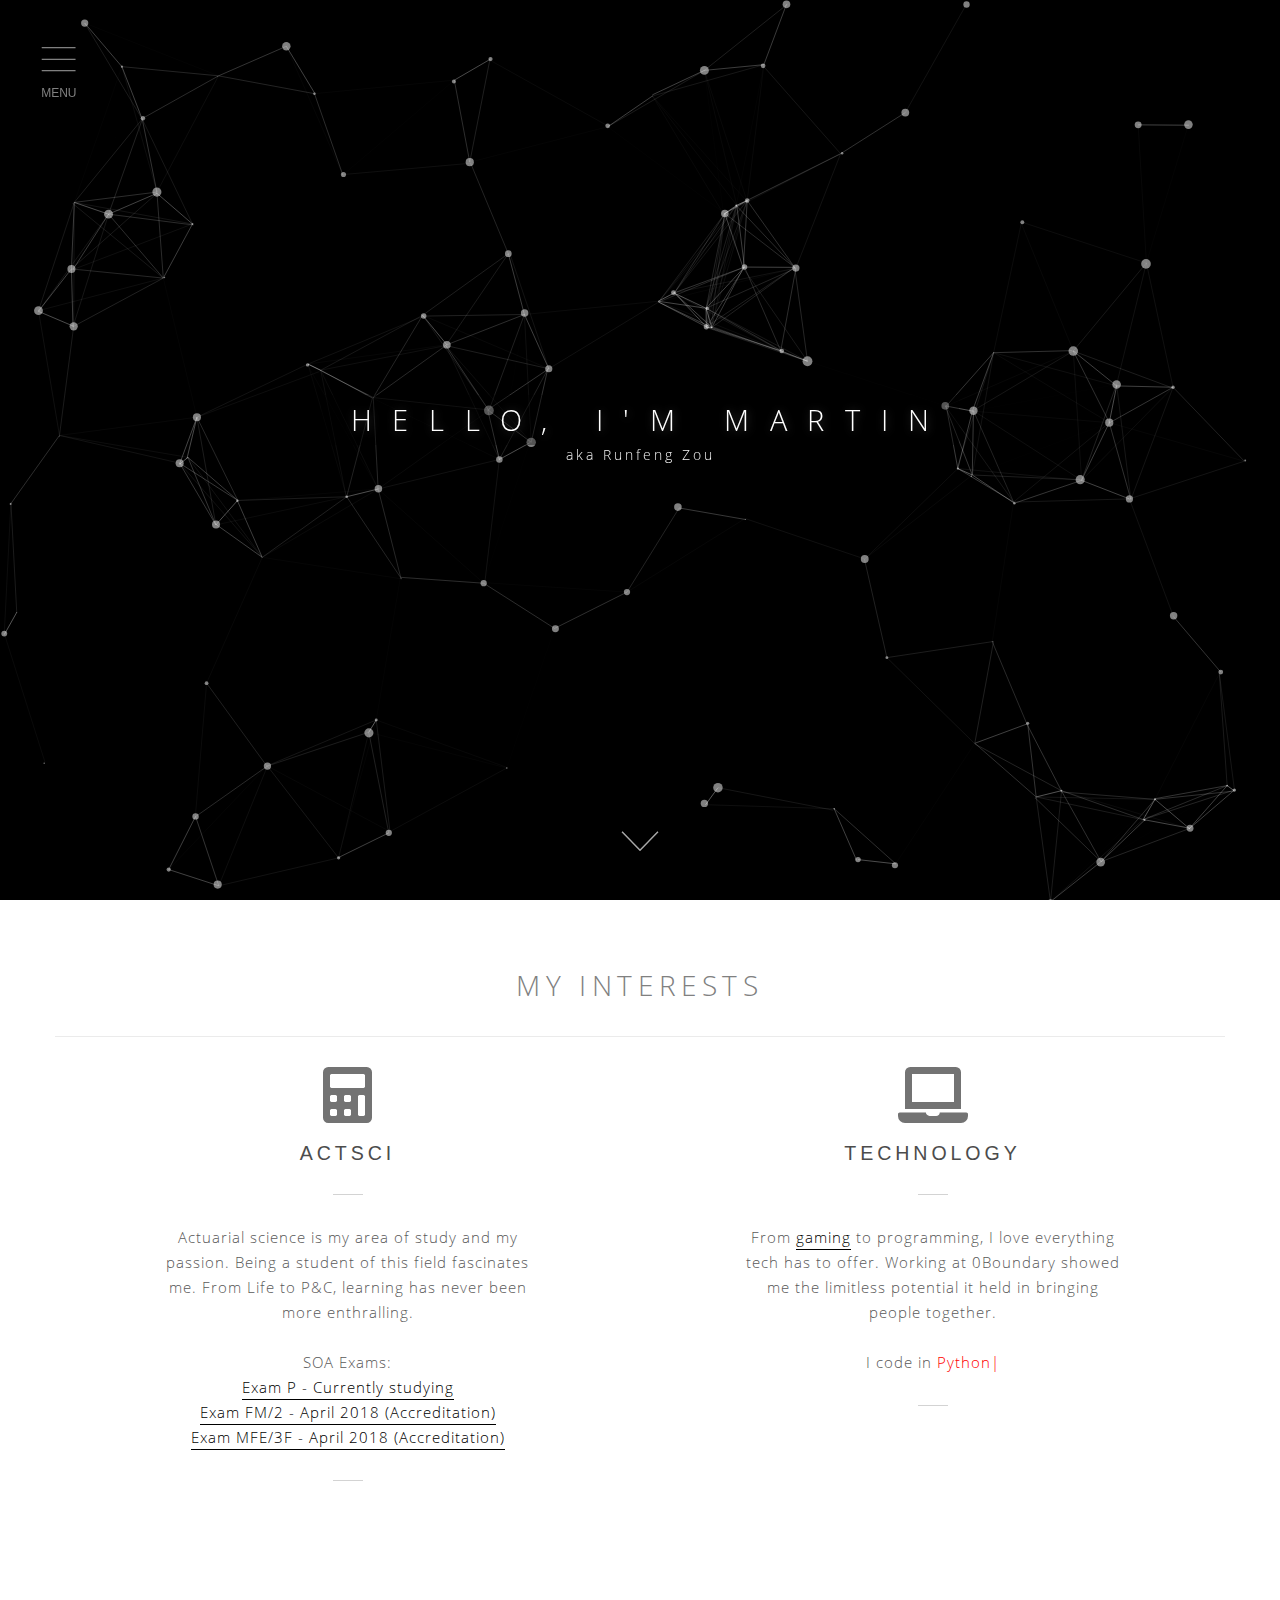
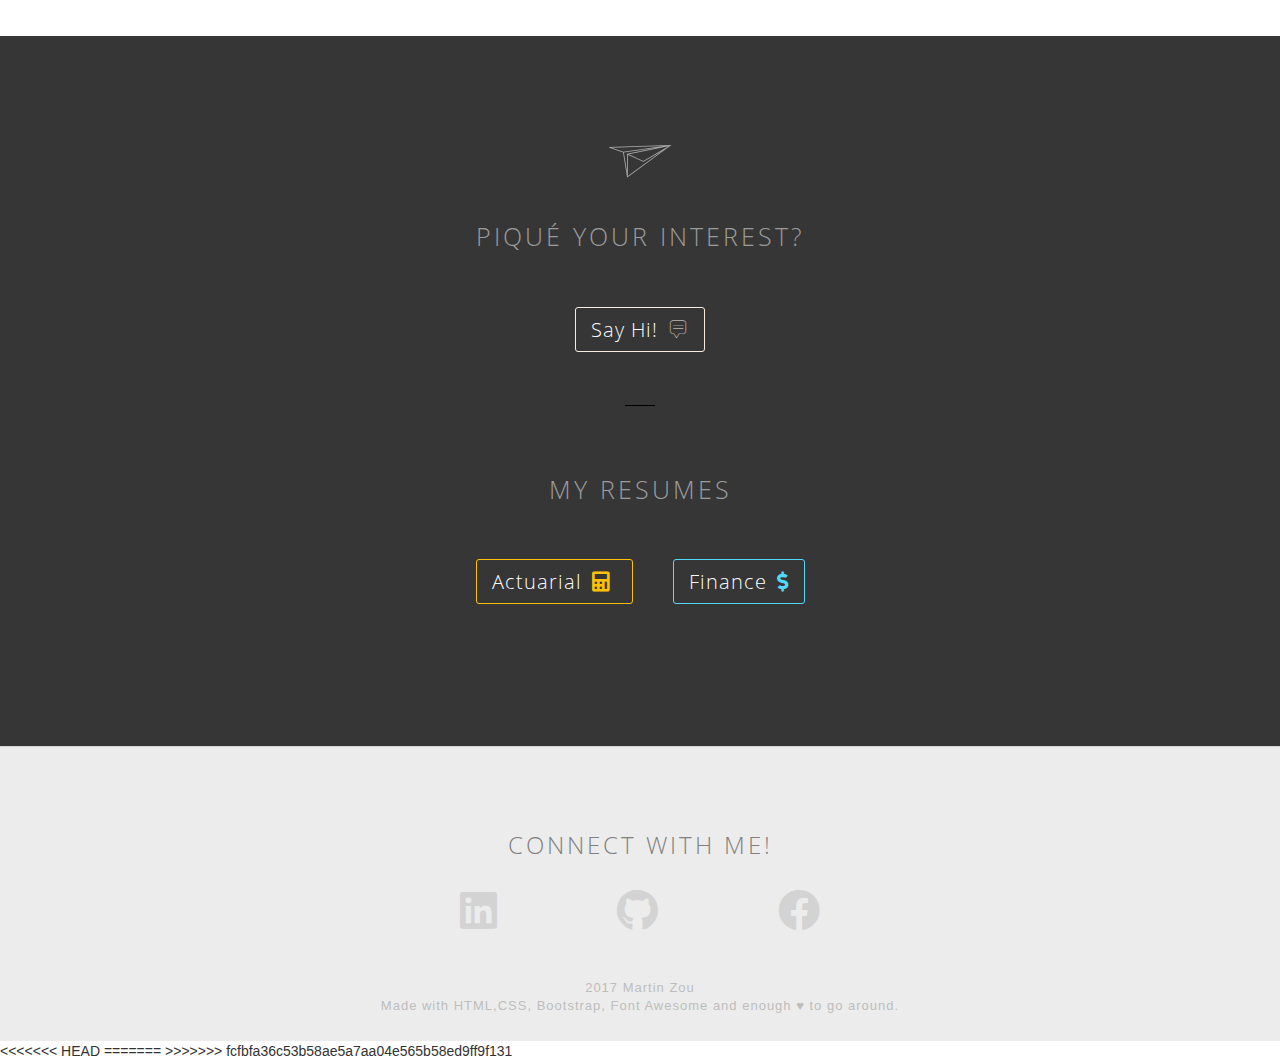
==== commit 5085eb06: "maintenance" ====
--- a/index.html
+++ b/index.html
@@ -159,6 +159,7 @@
         <p>
             Actuarial science is my area of study and my passion. Being a student of this field fascinates me. From Life to P&C, learning has never been more enthralling. <br/><br/>
             SOA Exams: <br/>
+			<a href="https://www.soa.org/education/exam-req/edu-exam-p-detail.aspx" target="blank"> Exam P - Currently studying </a><br/>
             <a href="https://uwaterloo.ca/statistics-and-actuarial-science/current-undergraduate-students/canadian-institute-actuaries-cia-accreditation" target="_blank">Exam FM/2 - April 2018 (Accreditation)</a> <br/>
             <a href="https://uwaterloo.ca/statistics-and-actuarial-science/current-undergraduate-students/canadian-institute-actuaries-cia-accreditation" target="_blank">Exam MFE/3F - April 2018 (Accreditation)</a>
         </p>
@@ -291,6 +292,10 @@
 	  });
     </script>
 
+<<<<<<< HEAD
+
+=======
+>>>>>>> fcfbfa36c53b58ae5a7aa04e565b58ed9ff9f131
 
 <script type="text/javascript">
   /* ---- particles.js config ---- */
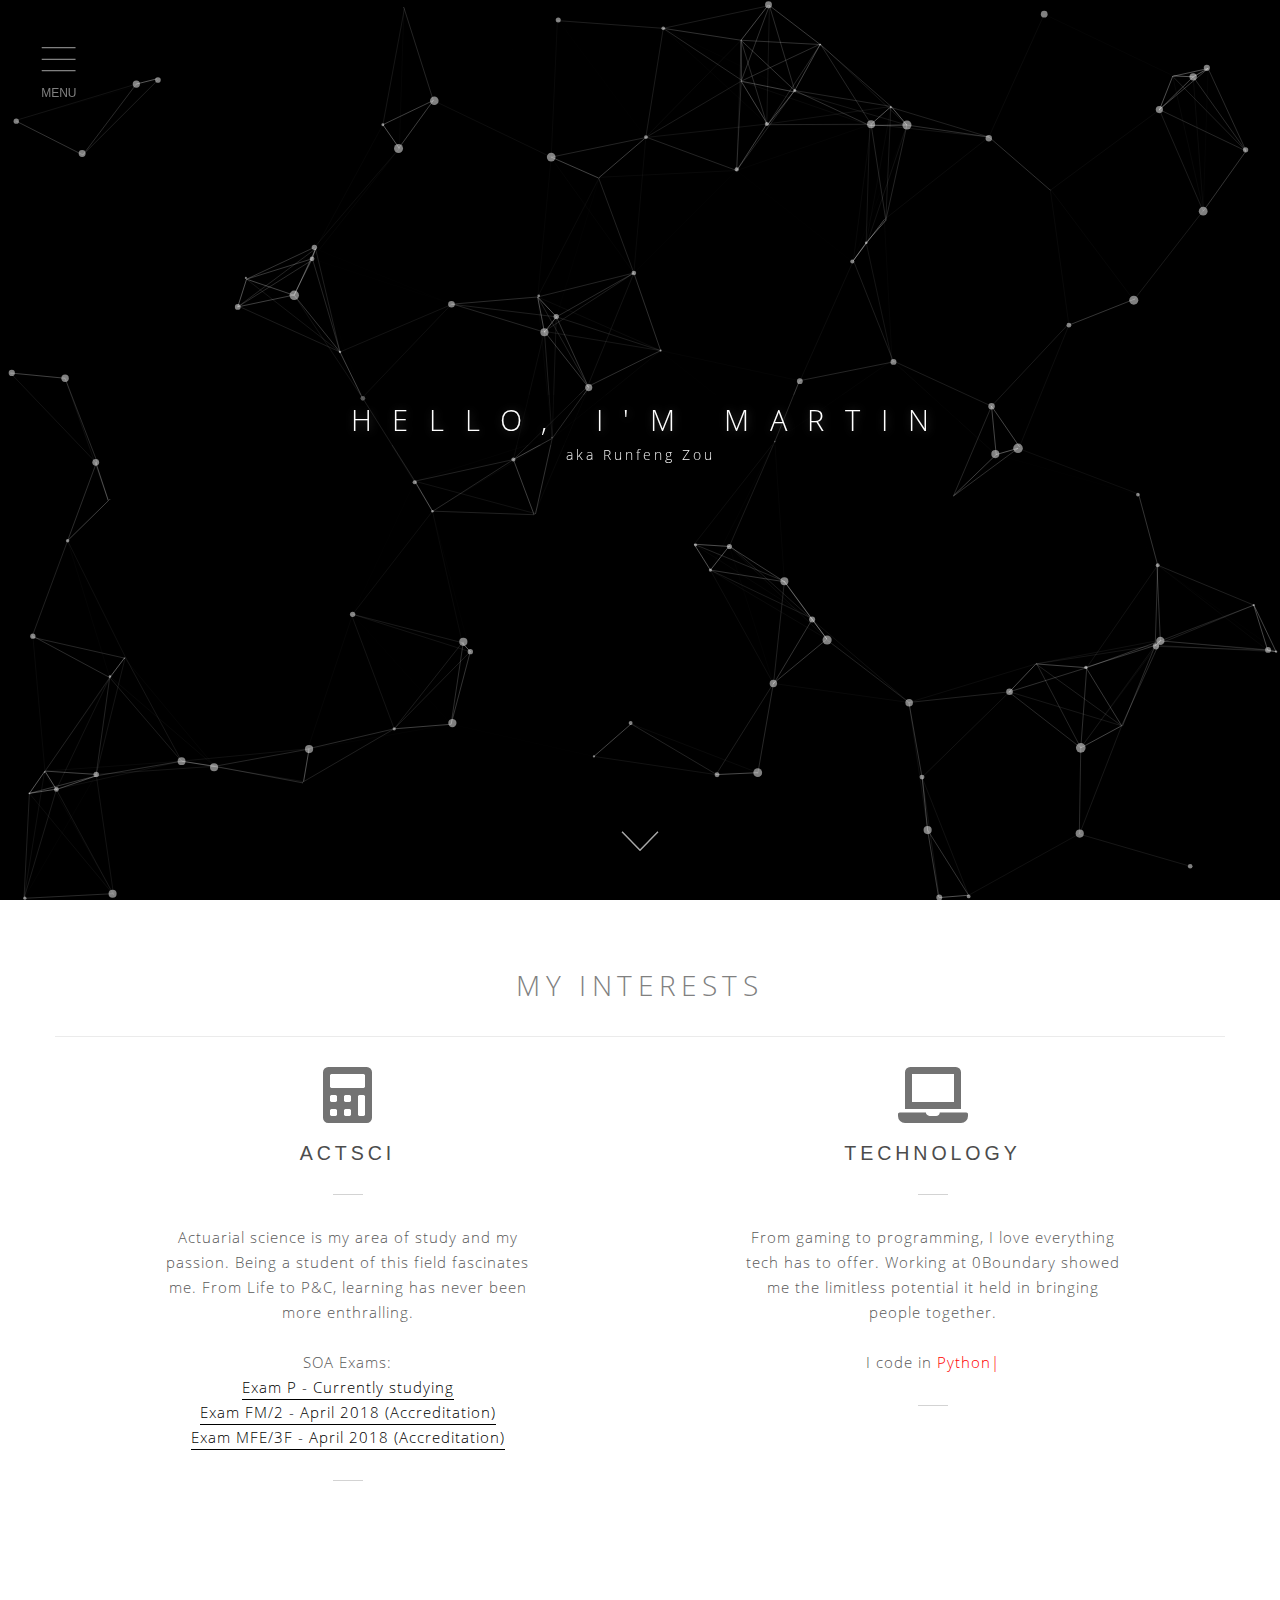
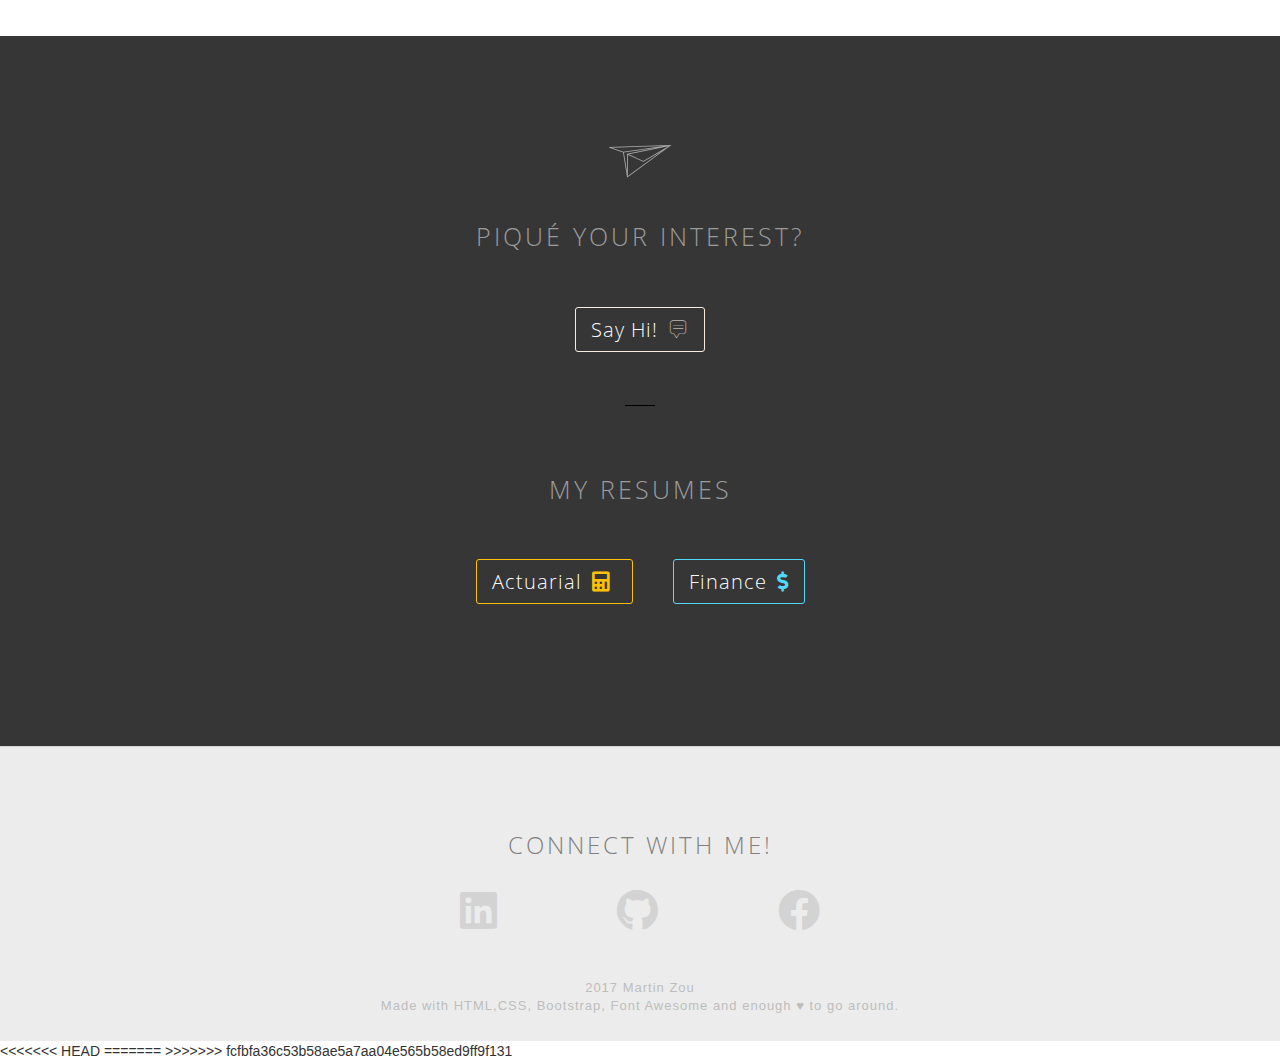
==== commit cb46b12d: "Update index.html" ====
--- a/index.html
+++ b/index.html
@@ -178,7 +178,7 @@
         <div class="dash"></div>
 
         <p>
-            From <a href="http://na.op.gg/summoner/userName=lande" target="_blank">gaming</a> to programming, I love everything tech has to offer. Working at 0Boundary showed me the limitless potential it held in bringing people together.<br/><br/>
+            From gaming to programming, I love everything tech has to offer. Working at 0Boundary showed me the limitless potential it held in bringing people together.<br/><br/>
             I code in <font color="red"><span class="element"></span></font>
         </p>
 
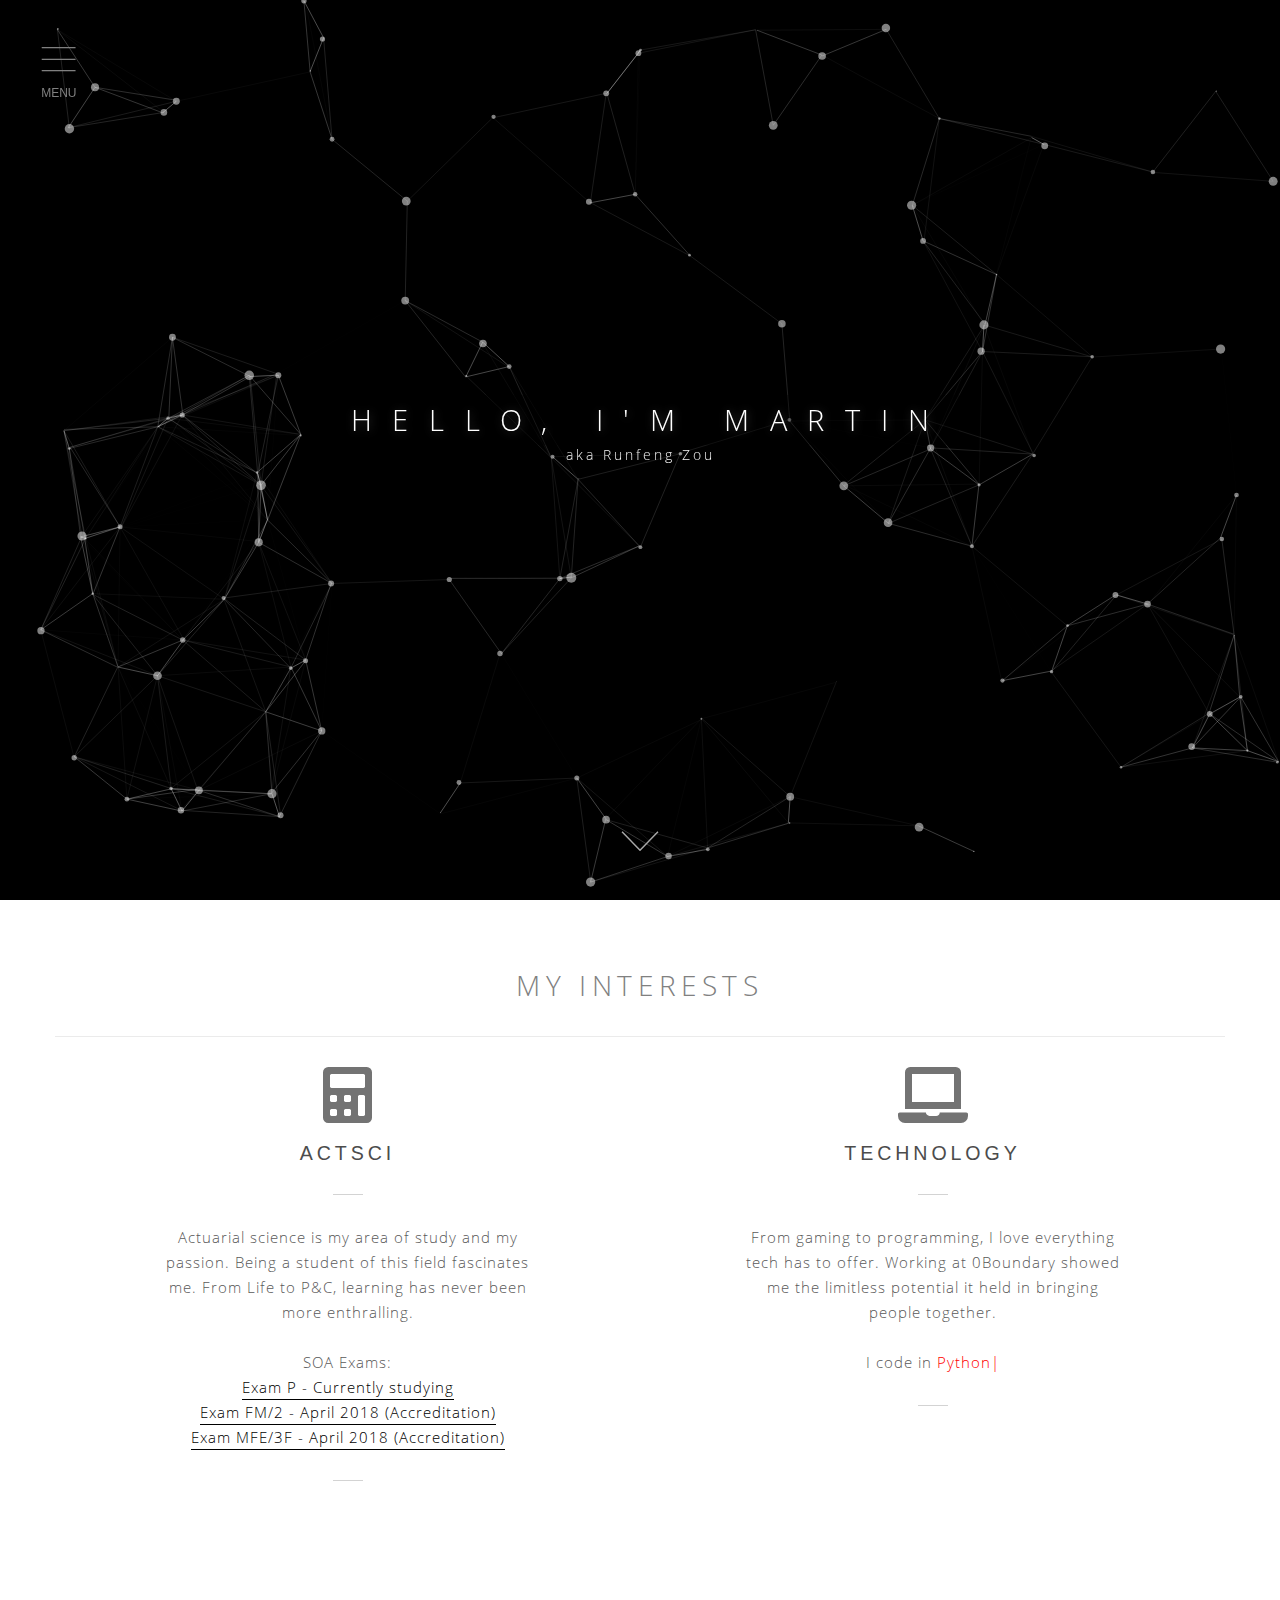
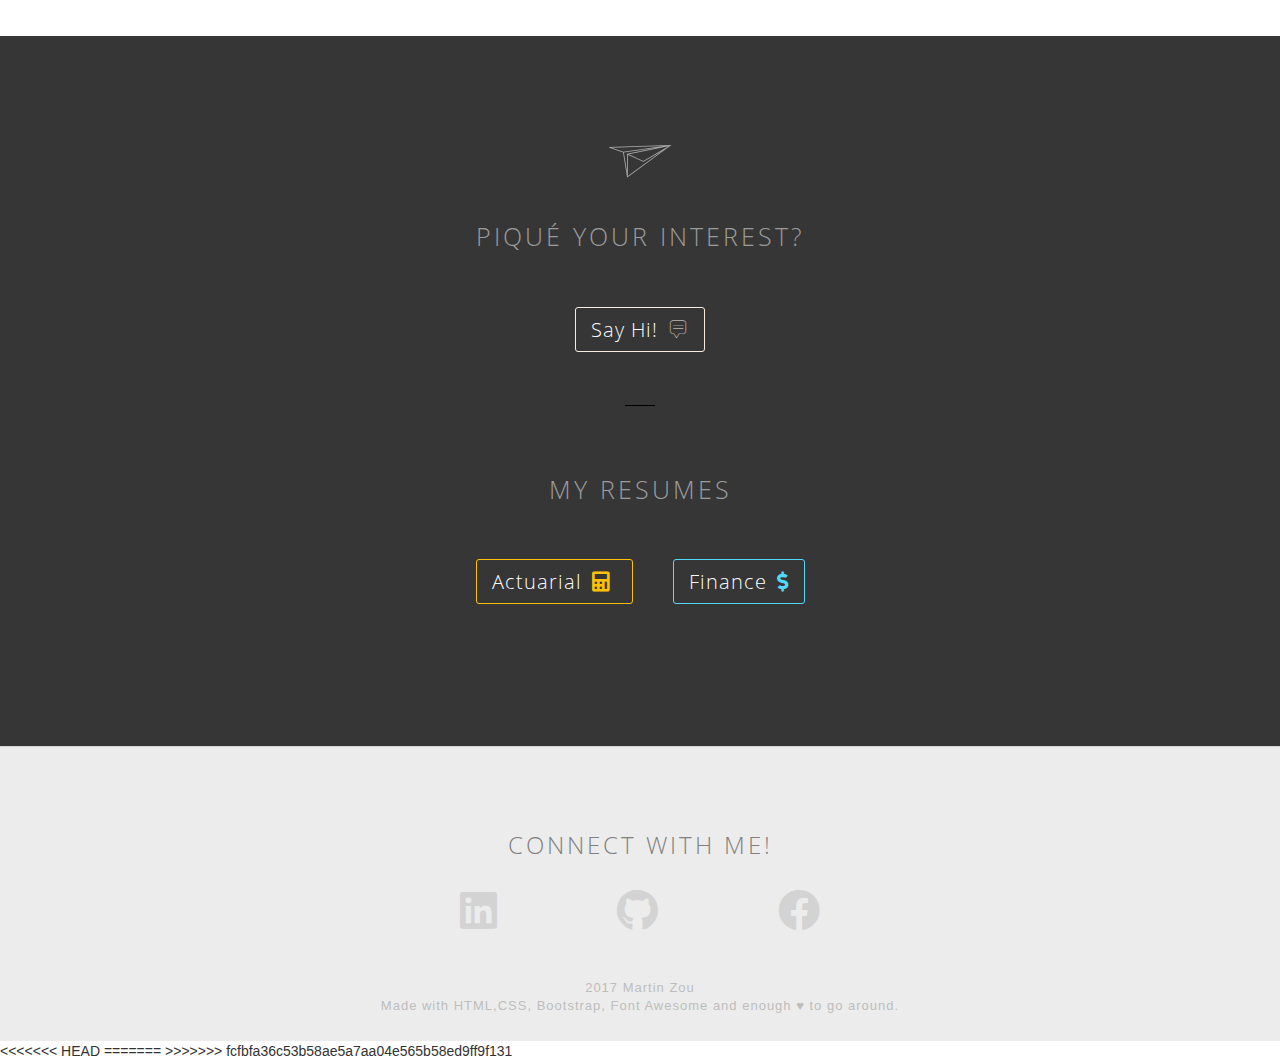
==== commit 24960045: "Update index.html" ====
--- a/index.html
+++ b/index.html
@@ -10,6 +10,7 @@
     <meta name="viewport" content="width=device-width, initial-scale=1">
     <meta name="description" content="Welcome to Martin Zou's portfolio website. I'm a Math/Business student with a passion for ActSci and UX deisgn">
     <meta name="keywords" content="rfzou, martin, zou, run, feng, runfeng, martin zou,actuary,accounting,finance,actuarial,student">
+    <meta name="google-site-verification" content="4dkSZb36ukV6mD5mH9NWsPnEFiDrDBQRfwZcSDnzZTE" />
 
     <link rel="apple-touch-icon" sizes="76x76" href="apple-touch-icon.png">
     <link rel="icon" type="image/png" sizes="32x32" href="favicon-32x32.png">
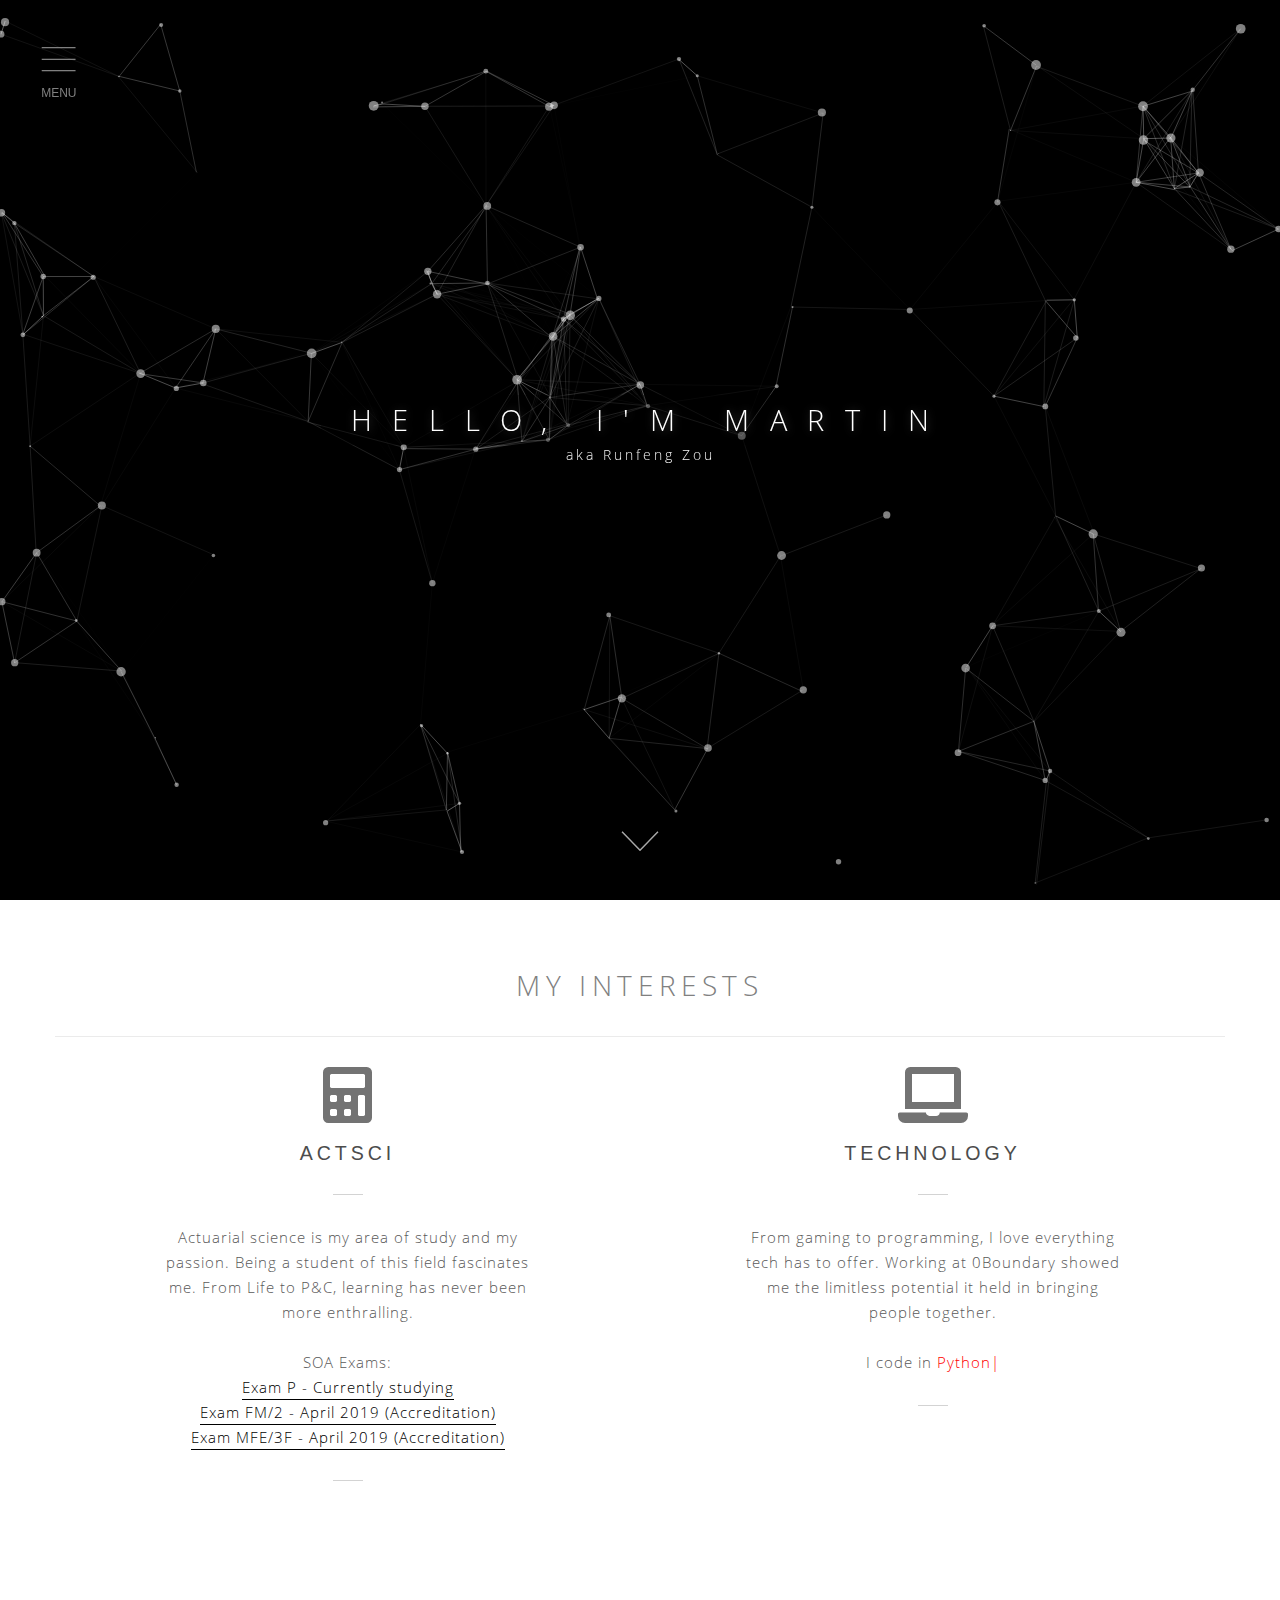
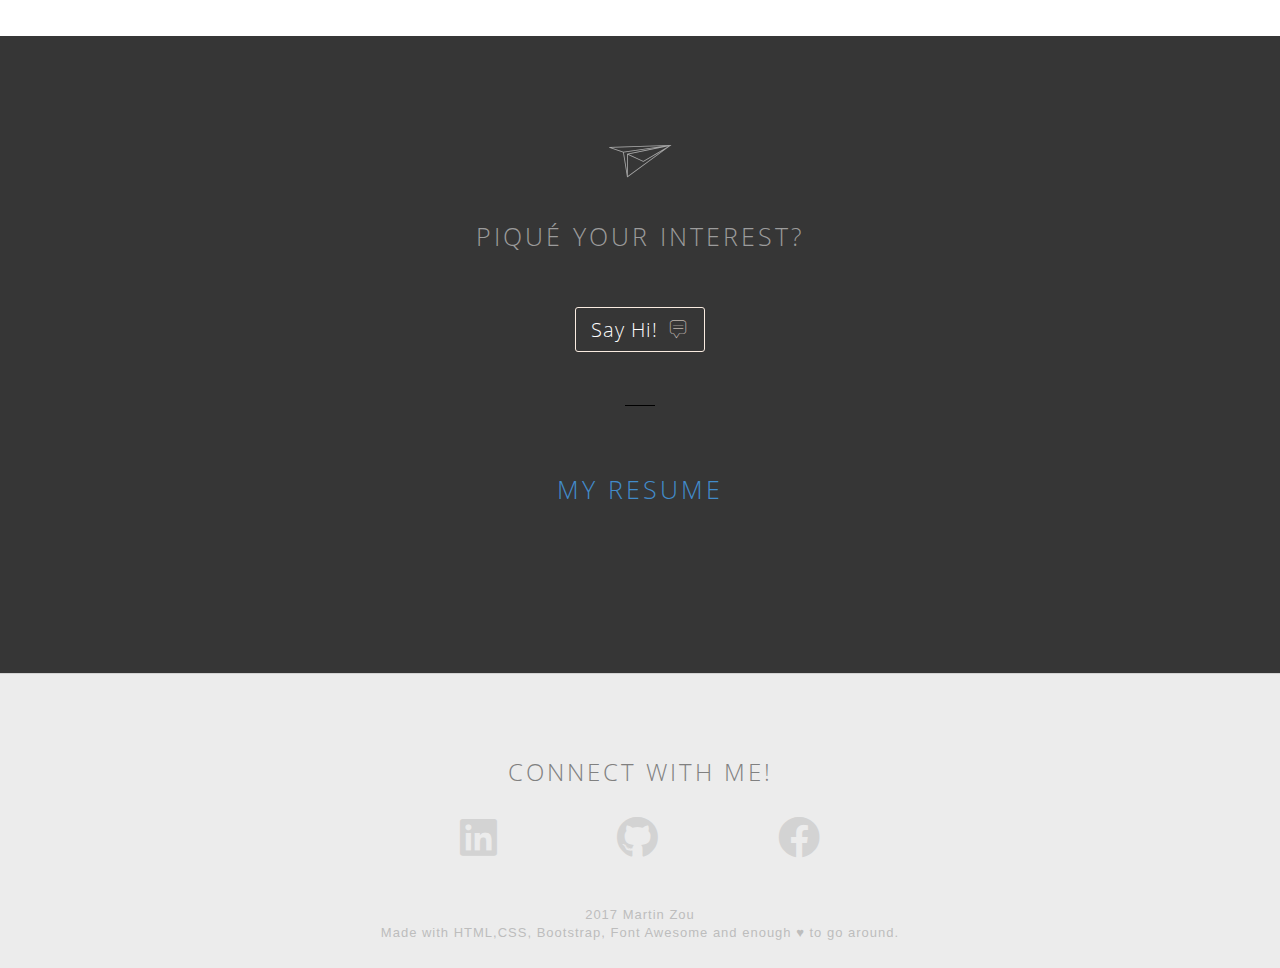
==== commit 379ec942: "Update index.html" ====
--- a/index.html
+++ b/index.html
@@ -161,8 +161,8 @@
             Actuarial science is my area of study and my passion. Being a student of this field fascinates me. From Life to P&C, learning has never been more enthralling. <br/><br/>
             SOA Exams: <br/>
 			<a href="https://www.soa.org/education/exam-req/edu-exam-p-detail.aspx" target="blank"> Exam P - Currently studying </a><br/>
-            <a href="https://uwaterloo.ca/statistics-and-actuarial-science/current-undergraduate-students/canadian-institute-actuaries-cia-accreditation" target="_blank">Exam FM/2 - April 2018 (Accreditation)</a> <br/>
-            <a href="https://uwaterloo.ca/statistics-and-actuarial-science/current-undergraduate-students/canadian-institute-actuaries-cia-accreditation" target="_blank">Exam MFE/3F - April 2018 (Accreditation)</a>
+            <a href="https://uwaterloo.ca/statistics-and-actuarial-science/current-undergraduate-students/canadian-institute-actuaries-cia-accreditation" target="_blank">Exam FM/2 - April 2019 (Accreditation)</a> <br/>
+            <a href="https://uwaterloo.ca/statistics-and-actuarial-science/current-undergraduate-students/canadian-institute-actuaries-cia-accreditation" target="_blank">Exam MFE/3F - April 2019 (Accreditation)</a>
         </p>
 
         <div class="dash"></div>
@@ -207,9 +207,8 @@
        <br><br>
      <div>
 
-          <h1>My Resumes</h1>
-          <p></p>
-            <a class="contact" style="color: white; border: 1px solid #FFC107" href="./resumes/ResumeA%20-%20Martin%20Zou.pdf"  target="_blank">
+	     <a href="./resumes/ResumeT.pdf" target="_blank"><h1>My Resume</h1></a>
+<!--           <a class="contact" style="color: white; border: 1px solid #FFC107" href="./resumes/ResumeA%20-%20Martin%20Zou.pdf"  target="_blank">
               Actuarial<i class="fas fa-calculator" style="color:#FFC107" aria-hidden="true"></i>
             </a>
 
@@ -219,7 +218,7 @@
               Finance<i class="fas fa-dollar-sign" style="color:#53D8FB" aria-hidden="true"></i>
             </a>
 
-
+-->
 
   </div>
 </section>
@@ -293,11 +292,6 @@
 	  });
     </script>
 
-<<<<<<< HEAD
-
-=======
->>>>>>> fcfbfa36c53b58ae5a7aa04e565b58ed9ff9f131
-
 <script type="text/javascript">
   /* ---- particles.js config ---- */
 
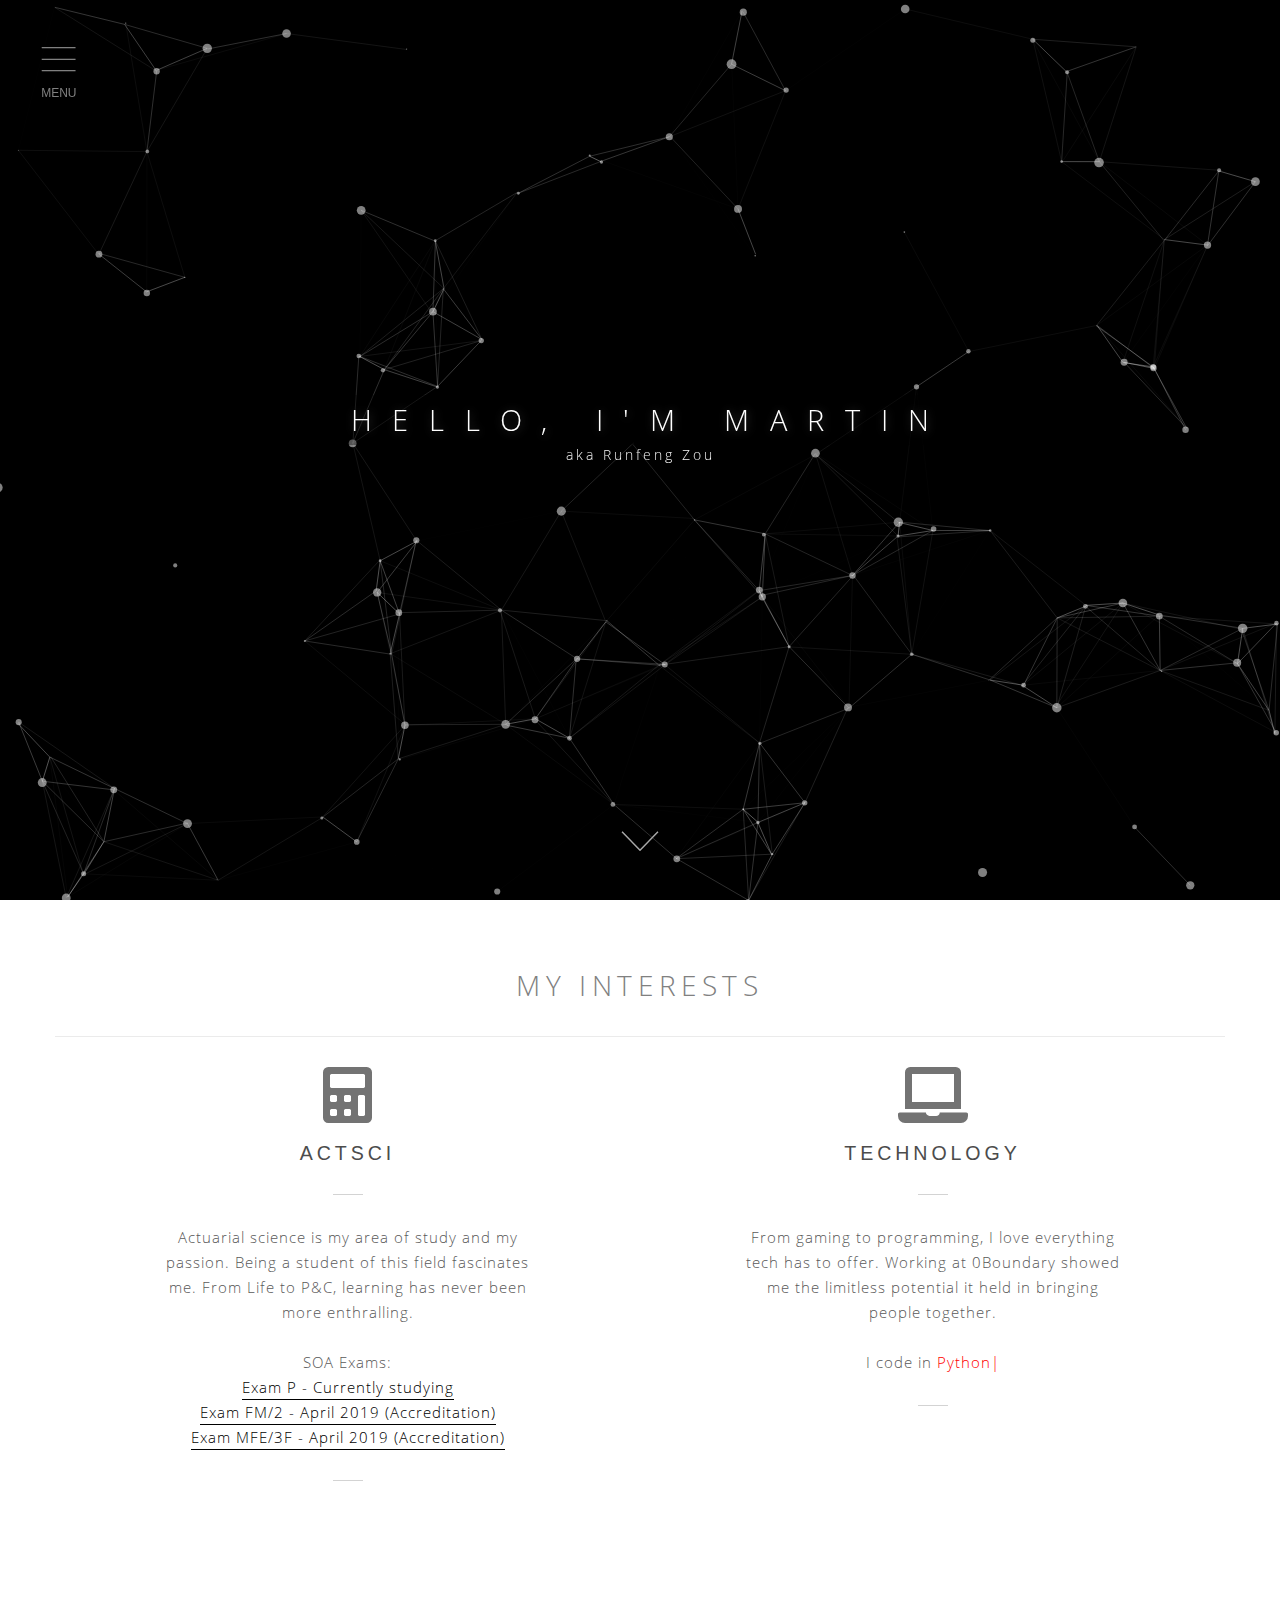
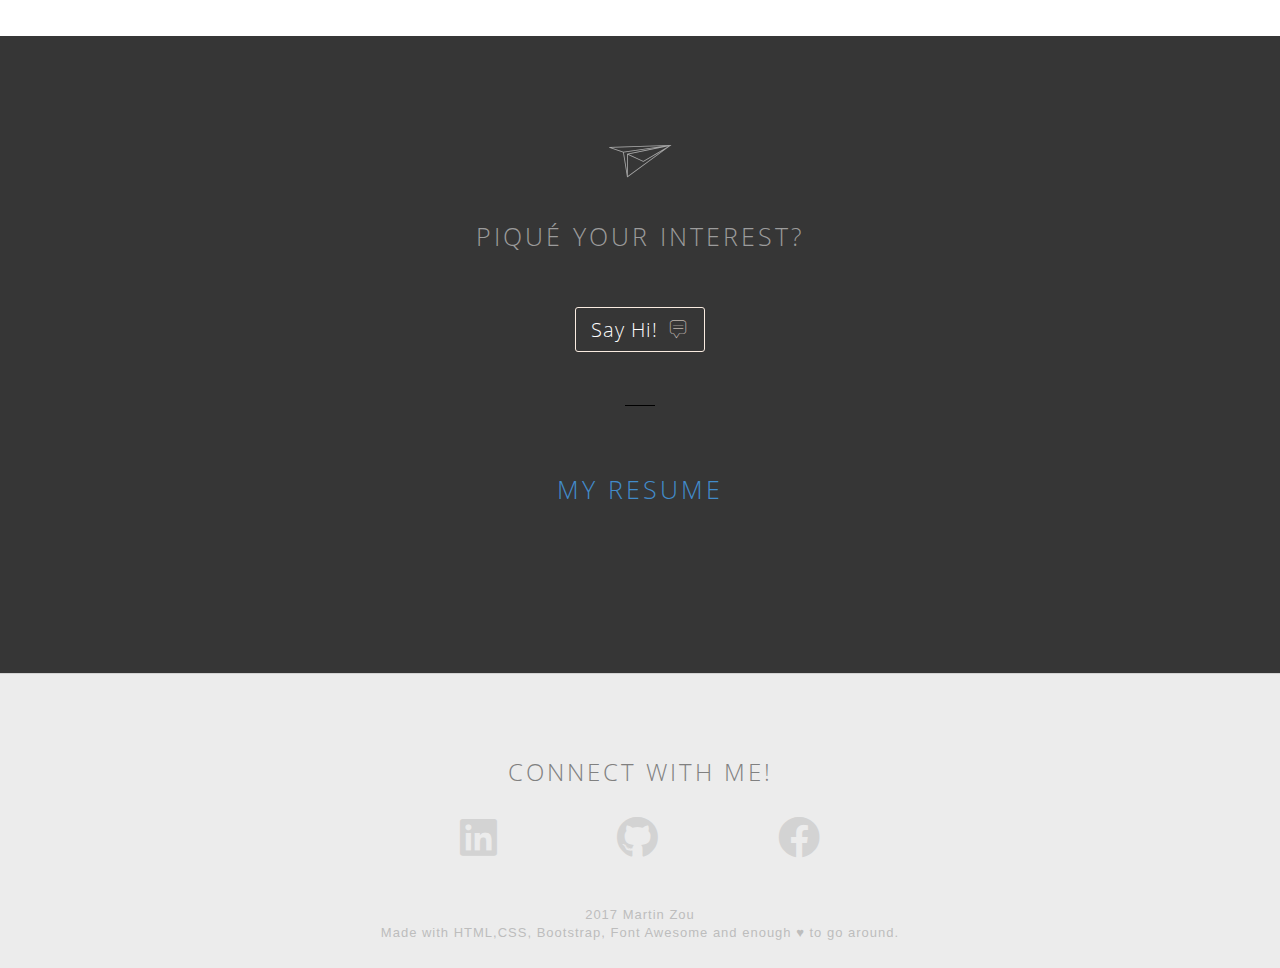
==== commit d39d5bfd: "Update index.html" ====
--- a/index.html
+++ b/index.html
@@ -207,7 +207,7 @@
        <br><br>
      <div>
 
-	     <a href="./resumes/ResumeT.pdf" target="_blank"><h1>My Resume</h1></a>
+	     <a href="./resumes/SresumeB.pdf" target="_blank"><h1>My Resume</h1></a>
 <!--           <a class="contact" style="color: white; border: 1px solid #FFC107" href="./resumes/ResumeA%20-%20Martin%20Zou.pdf"  target="_blank">
               Actuarial<i class="fas fa-calculator" style="color:#FFC107" aria-hidden="true"></i>
             </a>
@@ -252,7 +252,7 @@
 
 
       <li class="facebook">
-        <a href="https://www.facebook.com/rfzou1"  target="_blank">
+        <a href="https://www.facebook.com/_"  target="_blank">
           <i class="fab fa-facebook"></i>
           <p>Facebook</p>
         </a>
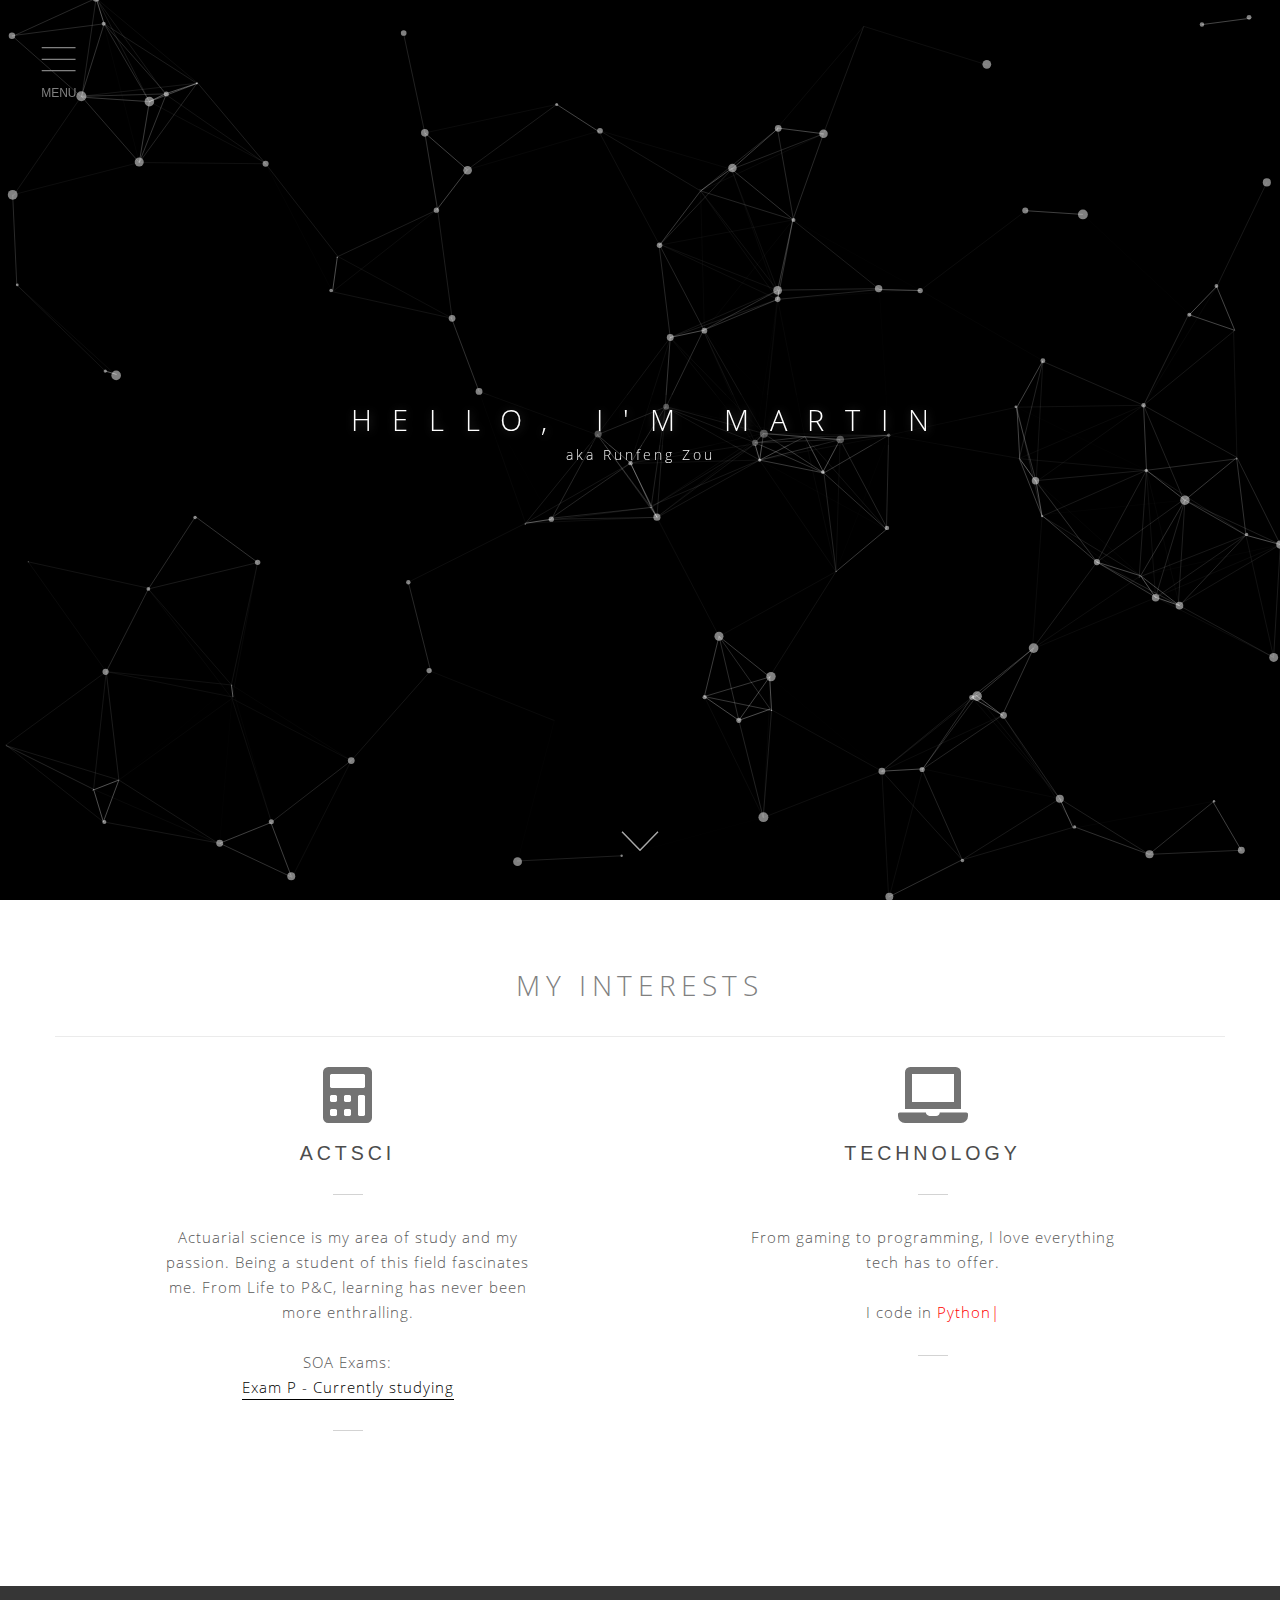
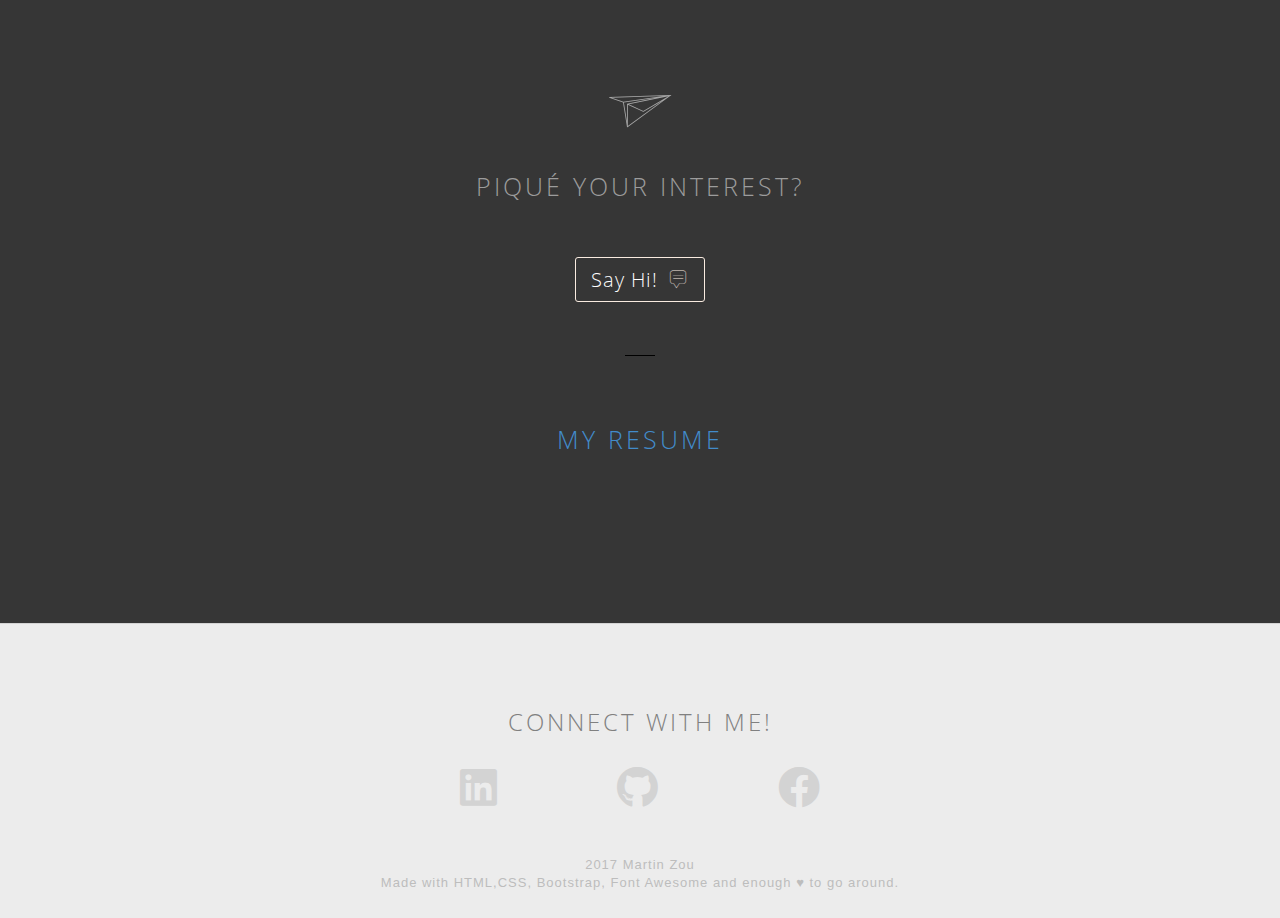
==== commit 3410a8ab: "Update index.html" ====
--- a/index.html
+++ b/index.html
@@ -161,8 +161,6 @@
             Actuarial science is my area of study and my passion. Being a student of this field fascinates me. From Life to P&C, learning has never been more enthralling. <br/><br/>
             SOA Exams: <br/>
 			<a href="https://www.soa.org/education/exam-req/edu-exam-p-detail.aspx" target="blank"> Exam P - Currently studying </a><br/>
-            <a href="https://uwaterloo.ca/statistics-and-actuarial-science/current-undergraduate-students/canadian-institute-actuaries-cia-accreditation" target="_blank">Exam FM/2 - April 2019 (Accreditation)</a> <br/>
-            <a href="https://uwaterloo.ca/statistics-and-actuarial-science/current-undergraduate-students/canadian-institute-actuaries-cia-accreditation" target="_blank">Exam MFE/3F - April 2019 (Accreditation)</a>
         </p>
 
         <div class="dash"></div>
@@ -179,7 +177,7 @@
         <div class="dash"></div>
 
         <p>
-            From gaming to programming, I love everything tech has to offer. Working at 0Boundary showed me the limitless potential it held in bringing people together.<br/><br/>
+            From gaming to programming, I love everything tech has to offer.<br/><br/>
             I code in <font color="red"><span class="element"></span></font>
         </p>
 
@@ -271,7 +269,7 @@
     <script>
 	  $(function(){
 	      $(".element").typed({
-	        strings: ["Python", "Javascript", "R", "VBA", "HTML5/CSS3", "Lisp"],
+	        strings: ["Python", "Javascript", "R", "VBA", "HTML5/CSS3"],
 	        typeSpeed: 0,
     		// time before typing starts
 			startDelay: 2,
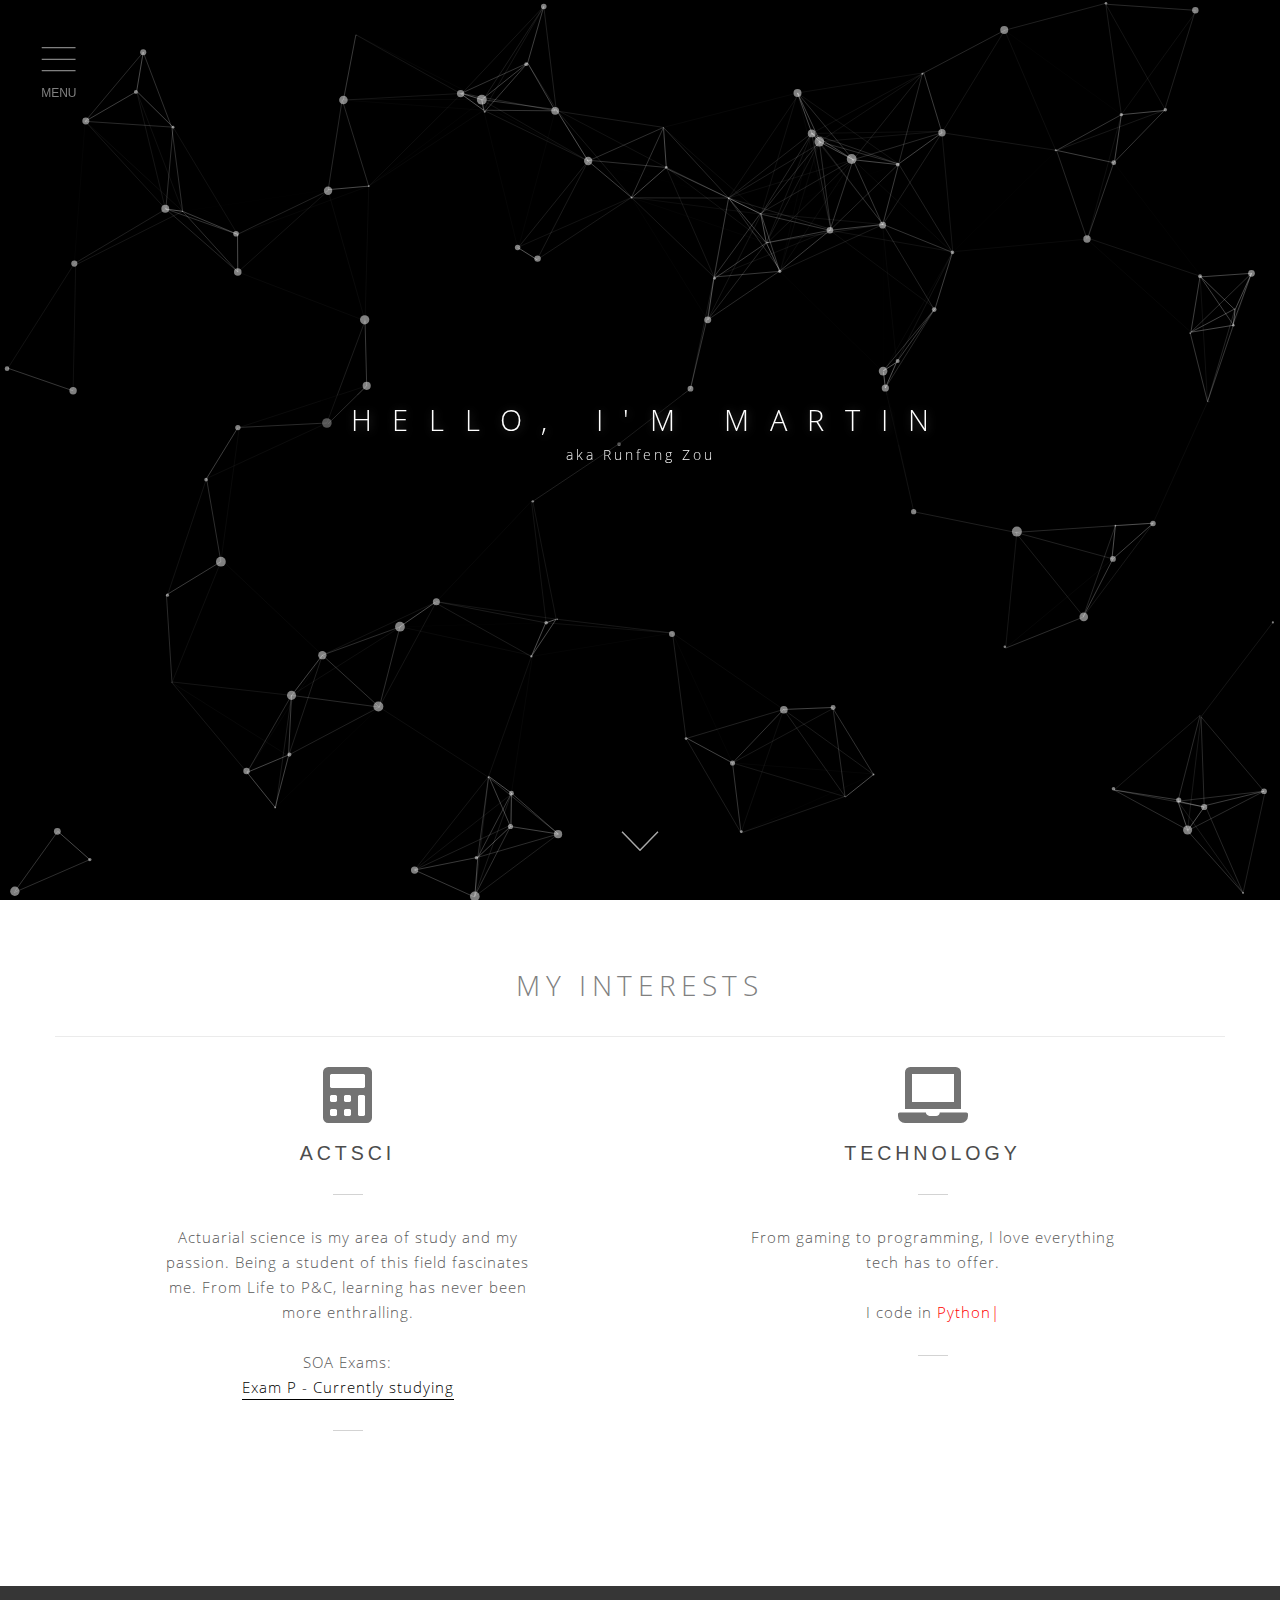
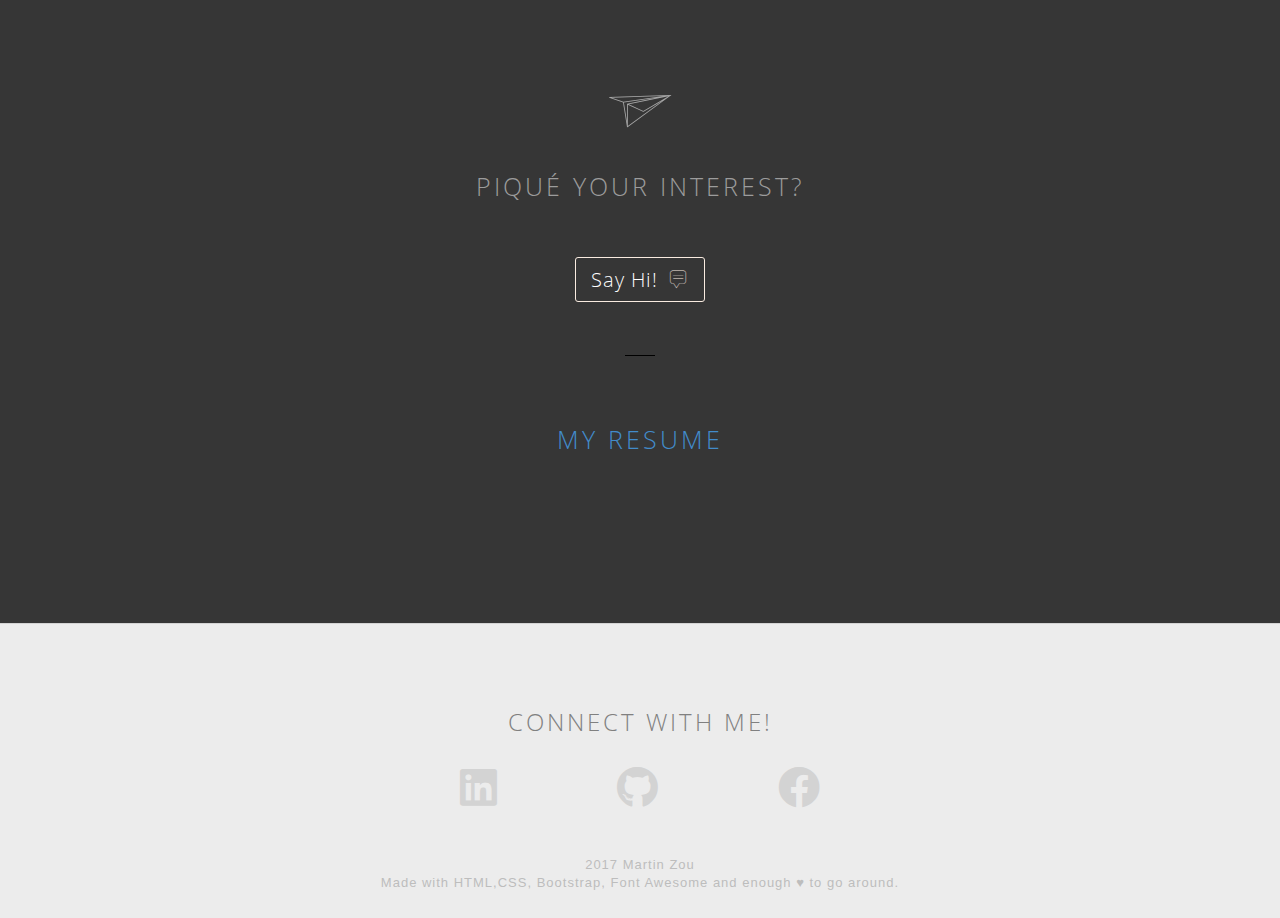
==== commit be1188e7: "Update index.html" ====
--- a/index.html
+++ b/index.html
@@ -205,7 +205,7 @@
        <br><br>
      <div>
 
-	     <a href="./resumes/SresumeB.pdf" target="_blank"><h1>My Resume</h1></a>
+	     <a href="./resumes/resume.pdf" target="_blank"><h1>My Resume</h1></a>
 <!--           <a class="contact" style="color: white; border: 1px solid #FFC107" href="./resumes/ResumeA%20-%20Martin%20Zou.pdf"  target="_blank">
               Actuarial<i class="fas fa-calculator" style="color:#FFC107" aria-hidden="true"></i>
             </a>
